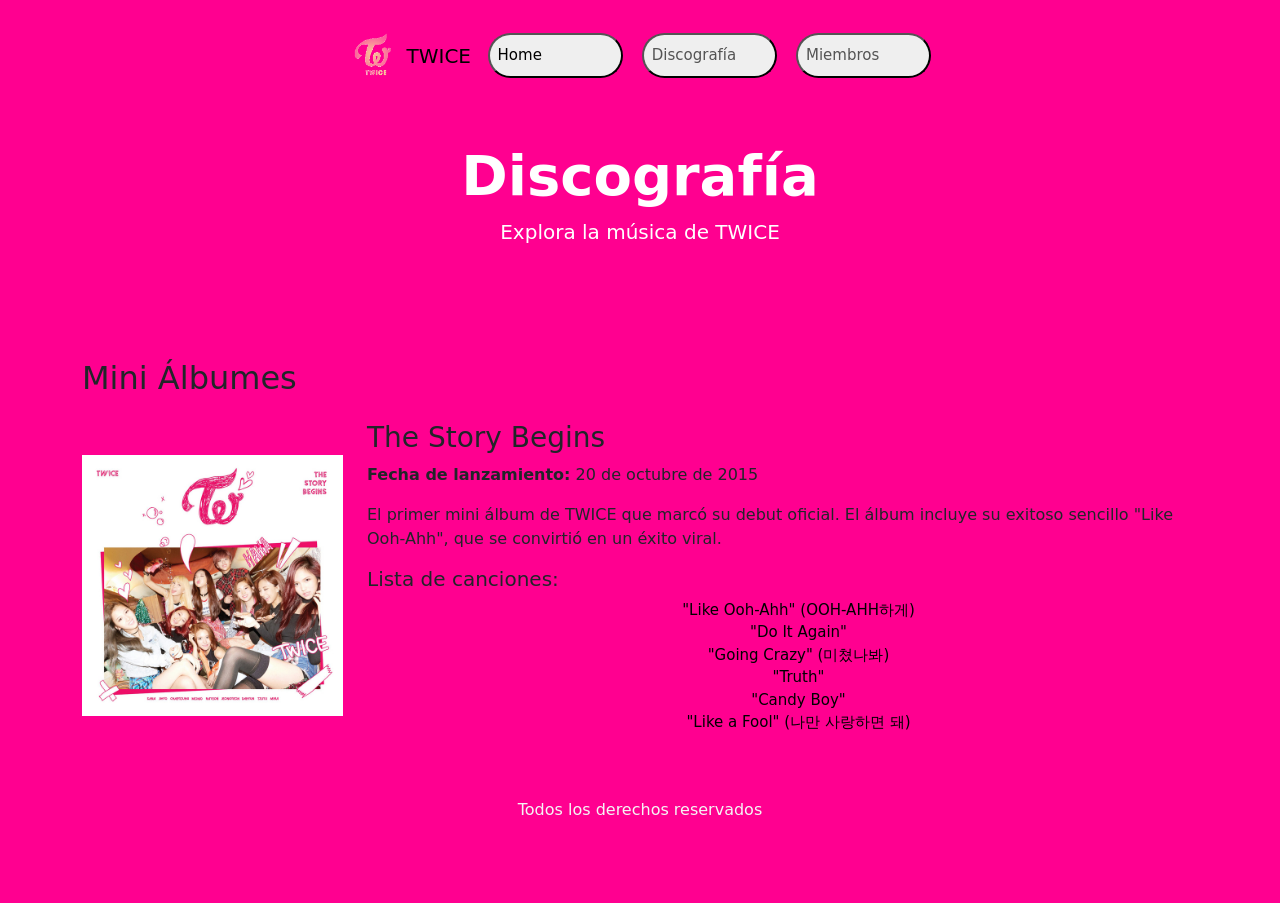
==== HTML/discografia.html @ 75f57b4f "agragar disgrafia completa" ====
<!DOCTYPE html>
<html lang="en">
<head>
    <meta charset="UTF-8">
    <meta name="viewport" content="width=device-width, initial-scale=1.0">
    <title>Discografia</title>
    <link href="https://cdn.jsdelivr.net/npm/bootstrap@5.3.2/dist/css/bootstrap.min.css" rel="stylesheet">
    <link rel="stylesheet" href="../CSS/Discografia.css">
    <link rel="stylesheet" href="../CSS/style.css">
</head>
<body>
    <header>
        <nav class="navbar navbar-expand-lg navbar-light bg-twice sticky-top">
        <div class="container">
            <a class="navbar-brand d-flex align-items-center" href="../index.html">
                <img src="../IMG/TWICE_LOGO.png" alt="TWICE Logo" height="50" class="me-2">
                <span class="brand-text">TWICE</span>
            </a>
            <button class="navbar-toggler" type="button" data-bs-toggle="collapse" data-bs-target="#navbarNav">
                <span class="navbar-toggler-icon"></span>
            </button>
            <div class="collapse navbar-collapse" id="navbarNav">
                <ul class="navbar-nav ms-auto">
                    <li class="nav-item">
                        <button><a class="nav-link active" href="../index.html">Home</a></button>
                    </li>
                    <li class="nav-item">
                        <button><a class="nav-link" href="../Entrega-2.2/HTML/discografia.html">Discografía</a></button>
                    </li>
                    <li class="nav-item">
                        <button><a class="nav-link" href="../HTML/Miembros.html">Miembros</a></button>
                    </li>
                </ul>
            </div>
        </div> 
    </nav>
    </header>
    <!-- Discografia --> 
     <!-- Page Header -->
    <section class="page-header py-5">
        <div class="container">
            <h1 class="display-4 fw-bold text-center text-white">Discografía</h1>
            <p class="lead text-center text-white">Explora la música de TWICE</p>
        </div>
    </section>

    <!-- Albums Section -->
    <section class="albums-section py-5">
        <div class="container">
            <!-- Mini Albums -->
            <h2 class="section-title mb-4">Mini Álbumes</h2>
            
            <!-- Album 1 -->
            <div class="album-card mb-5">
                <div class="row g-4 align-items-center">
                    <div class="col-md-3">
                        <img src="../IMG/Discografia/theStoryBegin.jpeg" alt="The Story Begins" class="img-fluid album-cover">
                    </div>
                    <div class="col-md-9">
                        <h3 class="album-titulo">The Story Begins</h3>
                        <p class="album-fecha"><strong>Fecha de lanzamiento:</strong> 20 de octubre de 2015</p>
                        <p class="album-descripcion">
                            El primer mini álbum de TWICE que marcó su debut oficial. El álbum incluye su exitoso 
                            sencillo "Like Ooh-Ahh", que se convirtió en un éxito viral.
                        </p>
                        <h5 class="mt-3">Lista de canciones:</h5>
                        <ol class="tracklist">
                            <li>"Like Ooh-Ahh" (OOH-AHH하게)</li>
                            <li>"Do It Again"</li>
                            <li>"Going Crazy" (미쳤나봐)</li>
                            <li>"Truth"</li>
                            <li>"Candy Boy"</li>
                            <li>"Like a Fool" (나만 사랑하면 돼)</li>
                        </ol>
                    </div>
                </div>
            </div>

    
    <footer>
        <p>Todos los derechos reservados</p>
    </footer>
    <script src="https://cdn.jsdelivr.net/npm/bootstrap@5.3.2/dist/js/bootstrap.bundle.min.js"></script>
</body>
</html>
---- CSS/Discografia.css ----
.navegacion {
    background-color:#FBCEB1 ;
    margin-bottom: 20px;
    margin-right: 0.5px;
}
h2{
    text-align: left;
}
h3{
    text-align: left;
}
.datos{
    text-align: right;
}
.discoizquierda{
    width: 200px;
    float: left;
}
.discoderecha{
    width: 200px;
    float: right;
    margin-top: 0.5px;
    margin-left: 2000px;
}
.canciones{
    float: right;
    display: flex;
    flex-direction: column;
}
---- CSS/style.css ----
/* reset */
*{
    margin: 0;
    padding: 0;
    box-sizing: border-box;
}

/* estilos mobiles */

/* estilos header */
header{
    display: flex;
    justify-content: center;
    align-items: center;
}
header nav ul{
    list-style: none;
    display: flex;
    gap: 1.2rem;
    color: whitesmoke;
}
 main img{
    height: 80vh;
    display: grid;
    grid-template-columns: 1fr;
    grid-template-rows: repeat(3, 25%);
    align-content: center;
    padding: 1.1rem;
    row-gap: 1rem;
}

main div img{
    width: 100%;
    height: 100%;
    object-fit: cover;
}
footer{
    text-align: center;
    color: whitesmoke;
}
body{
    background-color: #FF0090;
}
h1{
    text-align: center;   
}
main{
    text-align: center;
}
ul li{
    display: inline-block;
    margin: right 20px; ;
    text-align: left;
}
nav{
    display: flex;
    flex-direction: column;
    gap: 10px;
}
button{
    display: flex;
    align-items: center;
    width: 9em;
    height: 3em;
    border-radius: 30em;
    font-size: 15px ;
    font-family: inherit;
}

button a{
    text-decoration: none;
    color: black;
}
li{
    list-style: none;
    font-size: 15px;
    font-family: inherit;
    color: black;
    text-align: center;
}

/* estilos para tablet  */
@media screen and (min-width: 480px){
    body{
        grid-template-columns: repeat(2, 1fr);
        grid-template-rows: repeat(2, 40%);
        column-gap: 1rem;
    }
    img{
        grid-column: span 2;
    }
}
/* estilos desktop */
@media screen and (min-width: 768px){
    body{
        grid-template-columns: repeat(3, 1fr);
        grid-template-rows: repeat(2, 40%);
        column-gap: 1rem;
        row-gap: 1rem;
        padding: 1.1rem;

    }
    img{
        grid-column: span 2;
        grid-row: span 2;

    }
}
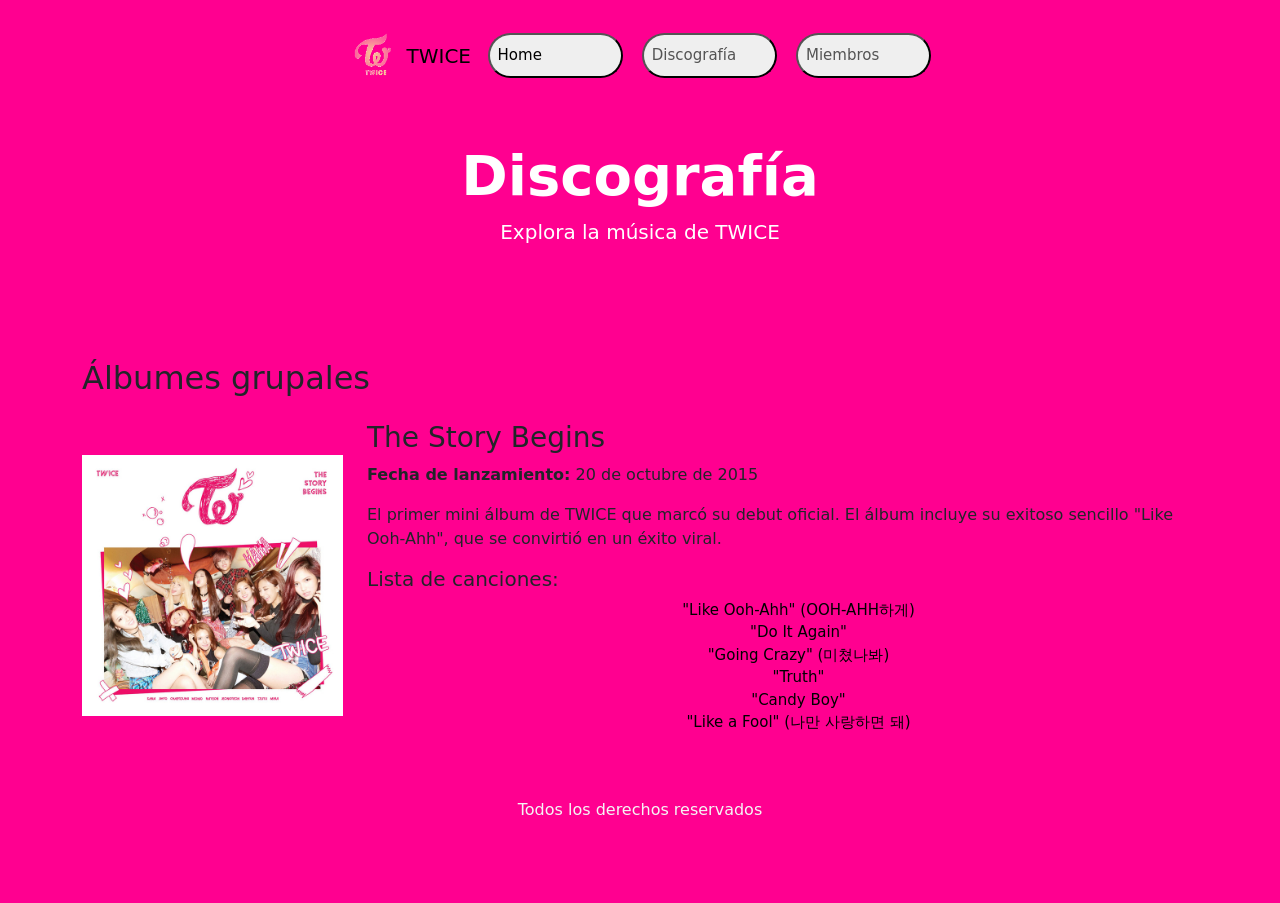
==== commit 8312e824: "cambios css" ====
--- a/HTML/discografia.html
+++ b/HTML/discografia.html
@@ -25,7 +25,7 @@
                         <button><a class="nav-link active" href="../index.html">Home</a></button>
                     </li>
                     <li class="nav-item">
-                        <button><a class="nav-link" href="../Entrega-2.2/HTML/discografia.html">Discografía</a></button>
+                        <button><a class="nav-link" href="../HTML/discografia.html">Discografía</a></button>
                     </li>
                     <li class="nav-item">
                         <button><a class="nav-link" href="../HTML/Miembros.html">Miembros</a></button>
@@ -44,11 +44,11 @@
         </div>
     </section>
 
-    <!-- Albums Section -->
+    <!-- Albums Section Grupales-->
     <section class="albums-section py-5">
         <div class="container">
             <!-- Mini Albums -->
-            <h2 class="section-title mb-4">Mini Álbumes</h2>
+            <h2 class="section-title mb-4">Álbumes grupales</h2>
             
             <!-- Album 1 -->
             <div class="album-card mb-5">
@@ -75,7 +75,7 @@
                     </div>
                 </div>
             </div>
-
+            
     
     <footer>
         <p>Todos los derechos reservados</p>
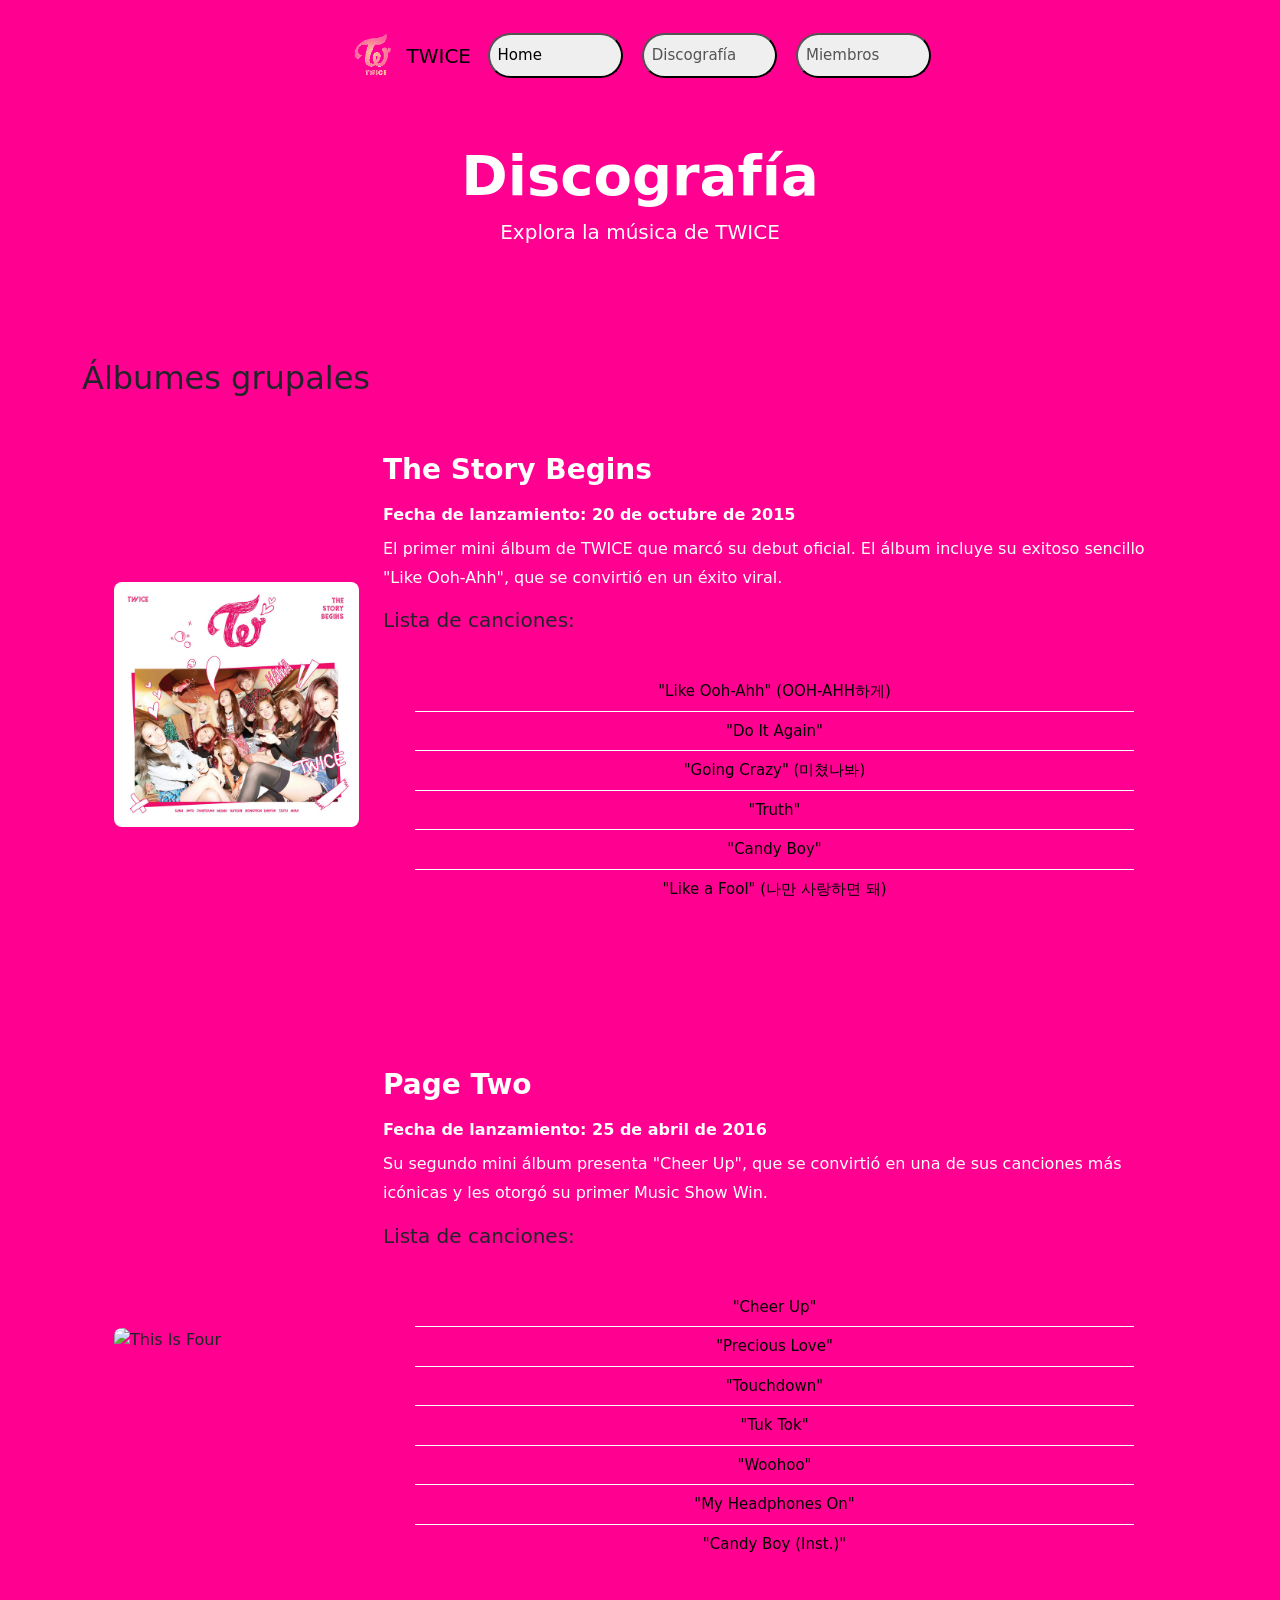
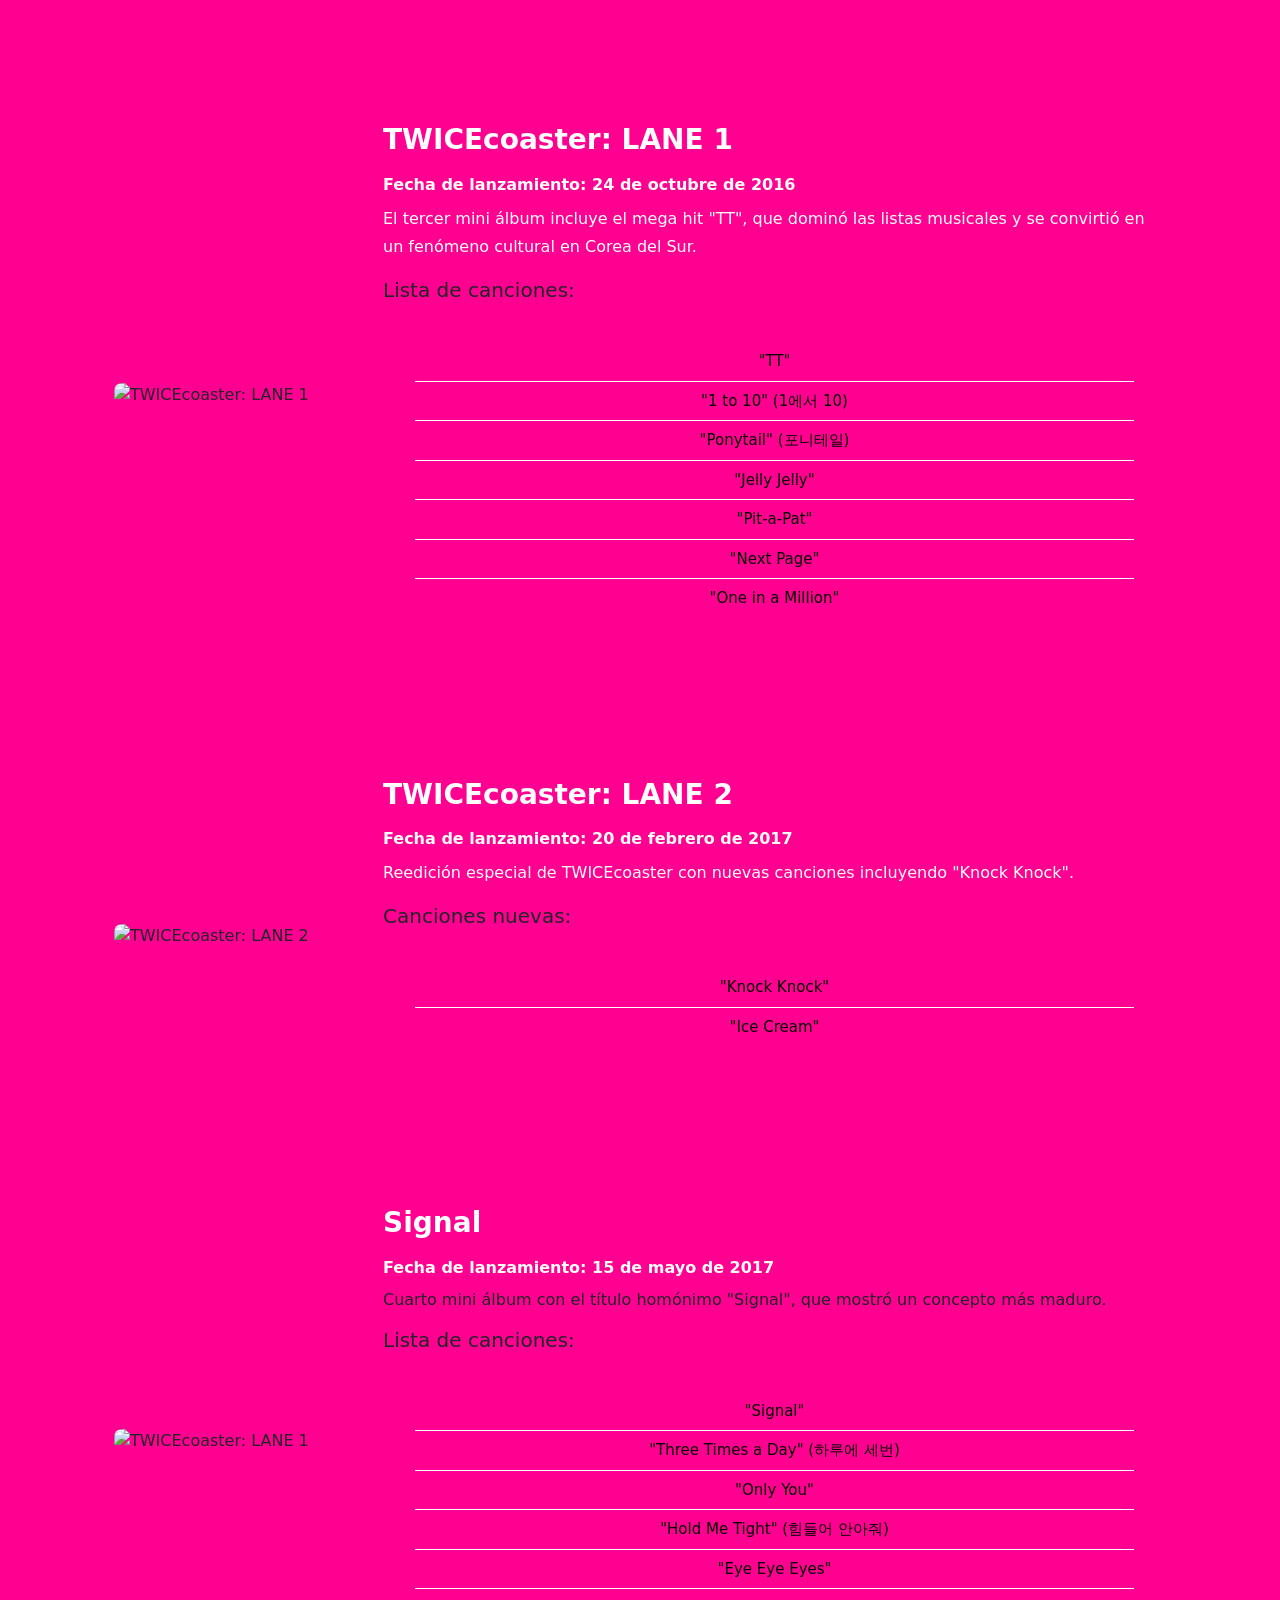
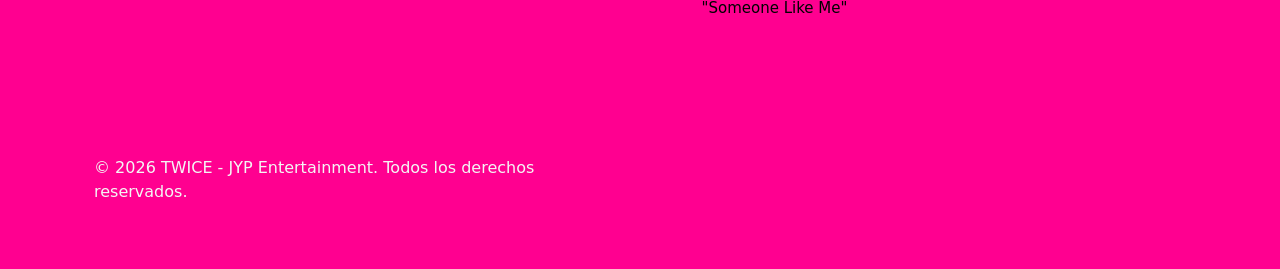
==== commit f87da7b4: "??" ====
--- a/HTML/discografia.html
+++ b/HTML/discografia.html
@@ -75,10 +75,118 @@
                     </div>
                 </div>
             </div>
-            
+             <!-- Album 2 -->
+            <div class="album-card mb-5">
+                <div class="row g-4 align-items-center">
+                    <div class="col-md-3">
+                        <img src="../IMG/Discografia/PAGE_TWO.jpg" alt="This Is Four" class="img-fluid album-cover">
+                    </div>
+                    <div class="col-md-9">
+                        <h3 class="album-titulo">Page Two</h3>
+                        <p class="album-fecha"><strong>Fecha de lanzamiento:</strong> 25 de abril de 2016</p>
+                        <p class="album-descripcion">
+                            Su segundo mini álbum presenta "Cheer Up", que se convirtió en una de sus canciones 
+                            más icónicas y les otorgó su primer Music Show Win.
+                        </p>
+                        <h5 class="mt-3">Lista de canciones:</h5>
+                        <ol class="tracklist">
+                            <li>"Cheer Up"</li>
+                            <li>"Precious Love"</li>
+                            <li>"Touchdown"</li>
+                            <li>"Tuk Tok"</li>
+                            <li>"Woohoo"</li>
+                            <li>"My Headphones On"</li>
+                            <li>"Candy Boy (Inst.)"</li>
+                        </ol>
+                    </div>
+                </div>
+            </div>
+
+            <!-- Album 3 -->
+            <div class="album-card mb-5">
+                <div class="row g-4 align-items-center">
+                    <div class="col-md-3">
+                     <img src="../IMG/Discografia/TWICEcoaster_LANE_1.jpg" alt="TWICEcoaster: LANE 1" class="img-fluid album-cover">
+                    </div>
+                    <div class="col-md-9">
+                        <h3 class="album-titulo">TWICEcoaster: LANE 1</h3>
+                        <p class="album-fecha"><strong>Fecha de lanzamiento:</strong> 24 de octubre de 2016</p>
+                        <p class="album-descripcion">
+                            El tercer mini álbum incluye el mega hit "TT", que dominó las listas musicales 
+                            y se convirtió en un fenómeno cultural en Corea del Sur.
+                        </p>
+                        <h5 class="mt-3">Lista de canciones:</h5>
+                        <ol class="tracklist">
+                            <li>"TT"</li>
+                            <li>"1 to 10" (1에서 10)</li>
+                            <li>"Ponytail" (포니테일)</li>
+                            <li>"Jelly Jelly"</li>
+                            <li>"Pit-a-Pat"</li>
+                            <li>"Next Page"</li>
+                            <li>"One in a Million"</li>
+                        </ol>
+                    </div>
+                </div>
+            </div>
+
+            <!-- Album 4 -->
+            <div class="album-card mb-5">
+                <div class="row g-4 align-items-center">
+                    <div class="col-md-3">
+                        <div class="album-placeholder">
+                            <img src="../IMG/Discografia/TWICEcoaster_LANE_2.jpg" alt="TWICEcoaster: LANE 2" class="img-fluid album-cover">
+                        </div>
+                    </div>
+                    <div class="col-md-9">
+                        <h3 class="album-titulo">TWICEcoaster: LANE 2</h3>
+                        <p class="album-fecha"><strong>Fecha de lanzamiento:</strong> 20 de febrero de 2017</p>
+                        <p class="album-descripcion">
+                            Reedición especial de TWICEcoaster con nuevas canciones incluyendo "Knock Knock".
+                        </p>
+                        <h5 class="mt-3">Canciones nuevas:</h5>
+                        <ol class="tracklist">
+                            <li>"Knock Knock"</li>
+                            <li>"Ice Cream"</li>
+                        </ol>
+                    </div>
+                </div>
+            </div>
+
+            <!-- Album 5 -->
+            <div class="album-card mb-5">
+                <div class="row g-4 align-items-center">
+                    <div class="col-md-3">
+                        <div class="album-placeholder">
+                            <img src="../IMG/Discografia/TWICE_SIGNAL.jpg" alt="TWICEcoaster: LANE 1" class="img-fluid album-cover">
+                        </div>
+                    </div>
+                    <div class="col-md-9">
+                        <h3 class="album-titulo">Signal</h3>
+                        <p class="album-fecha"><strong>Fecha de lanzamiento:</strong> 15 de mayo de 2017</p>
+                        <p class="album-description">
+                            Cuarto mini álbum con el título homónimo "Signal", que mostró un concepto más maduro.
+                        </p>
+                        <h5 class="mt-3">Lista de canciones:</h5>
+                        <ol class="tracklist">
+                            <li>"Signal"</li>
+                            <li>"Three Times a Day" (하루에 세번)</li>
+                            <li>"Only You"</li>
+                            <li>"Hold Me Tight" (힘들어 안아줘)</li>
+                            <li>"Eye Eye Eyes"</li>
+                            <li>"Someone Like Me"</li>
+                        </ol>
+                    </div>
+                </div>
+            </div>
     
     <footer>
-        <p>Todos los derechos reservados</p>
+        <div class="container">
+            <div class="row">
+                <div class="col-md-6 text-center text-md-start">
+                    <p class="mb-0">&copy; 2026 TWICE - JYP Entertainment. Todos los derechos reservados.</p>
+                </div>
+            </div>
+        </div>
     </footer>
     <script src="https://cdn.jsdelivr.net/npm/bootstrap@5.3.2/dist/js/bootstrap.bundle.min.js"></script>
 </body>
--- a/CSS/Discografia.css
+++ b/CSS/Discografia.css
@@ -1,31 +1,55 @@
-.navegacion {
-    background-color:#FBCEB1 ;
-    margin-bottom: 20px;
-    margin-right: 0.5px;
-}
-h2{
-    text-align: left;
-}
-h3{
-    text-align: left;
-}
-.datos{
-    text-align: right;
-}
-.discoizquierda{
-    width: 200px;
-    float: left;
-}
-.discoderecha{
-    width: 200px;
-    float: right;
-    margin-top: 0.5px;
-    margin-left: 2000px;
-}
-.canciones{
-    float: right;
-    display: flex;
-    flex-direction: column;
+.album-card {
+    padding: 2rem;
+    border-radius: 3rem;
 }
 
+.album-cover {
+    border-radius: 0.5rem;
+    width: 100%;
+    height: auto;
+}
 
+.album-titulo {
+    color: white;
+    font-weight: 700;
+    margin-bottom: 1rem;
+}
+
+.album-fecha {
+    color: white;
+    font-weight: 600;
+    margin-bottom: 0.5rem;
+}
+
+.album-descripcion {
+    color: white;
+    line-height: 1.8;
+}
+
+.tracklist {
+    padding: 2rem;
+    border-radius: 2rem;
+    list-style-position: inside;
+}
+
+.tracklist li {
+    padding: 0.5rem;
+    border-bottom: 1px solid white;
+}
+
+.tracklist li:last-child {
+    border-bottom: none;
+}
+
+.tracklist li:hover {
+    background-color:white;
+    padding-left: 1rem;
+}
+
+.album-placeholder {
+    border-radius: 0.5rem;
+    height: 250px;
+    display: flex;
+    align-items: center;
+    justify-content: center;
+}
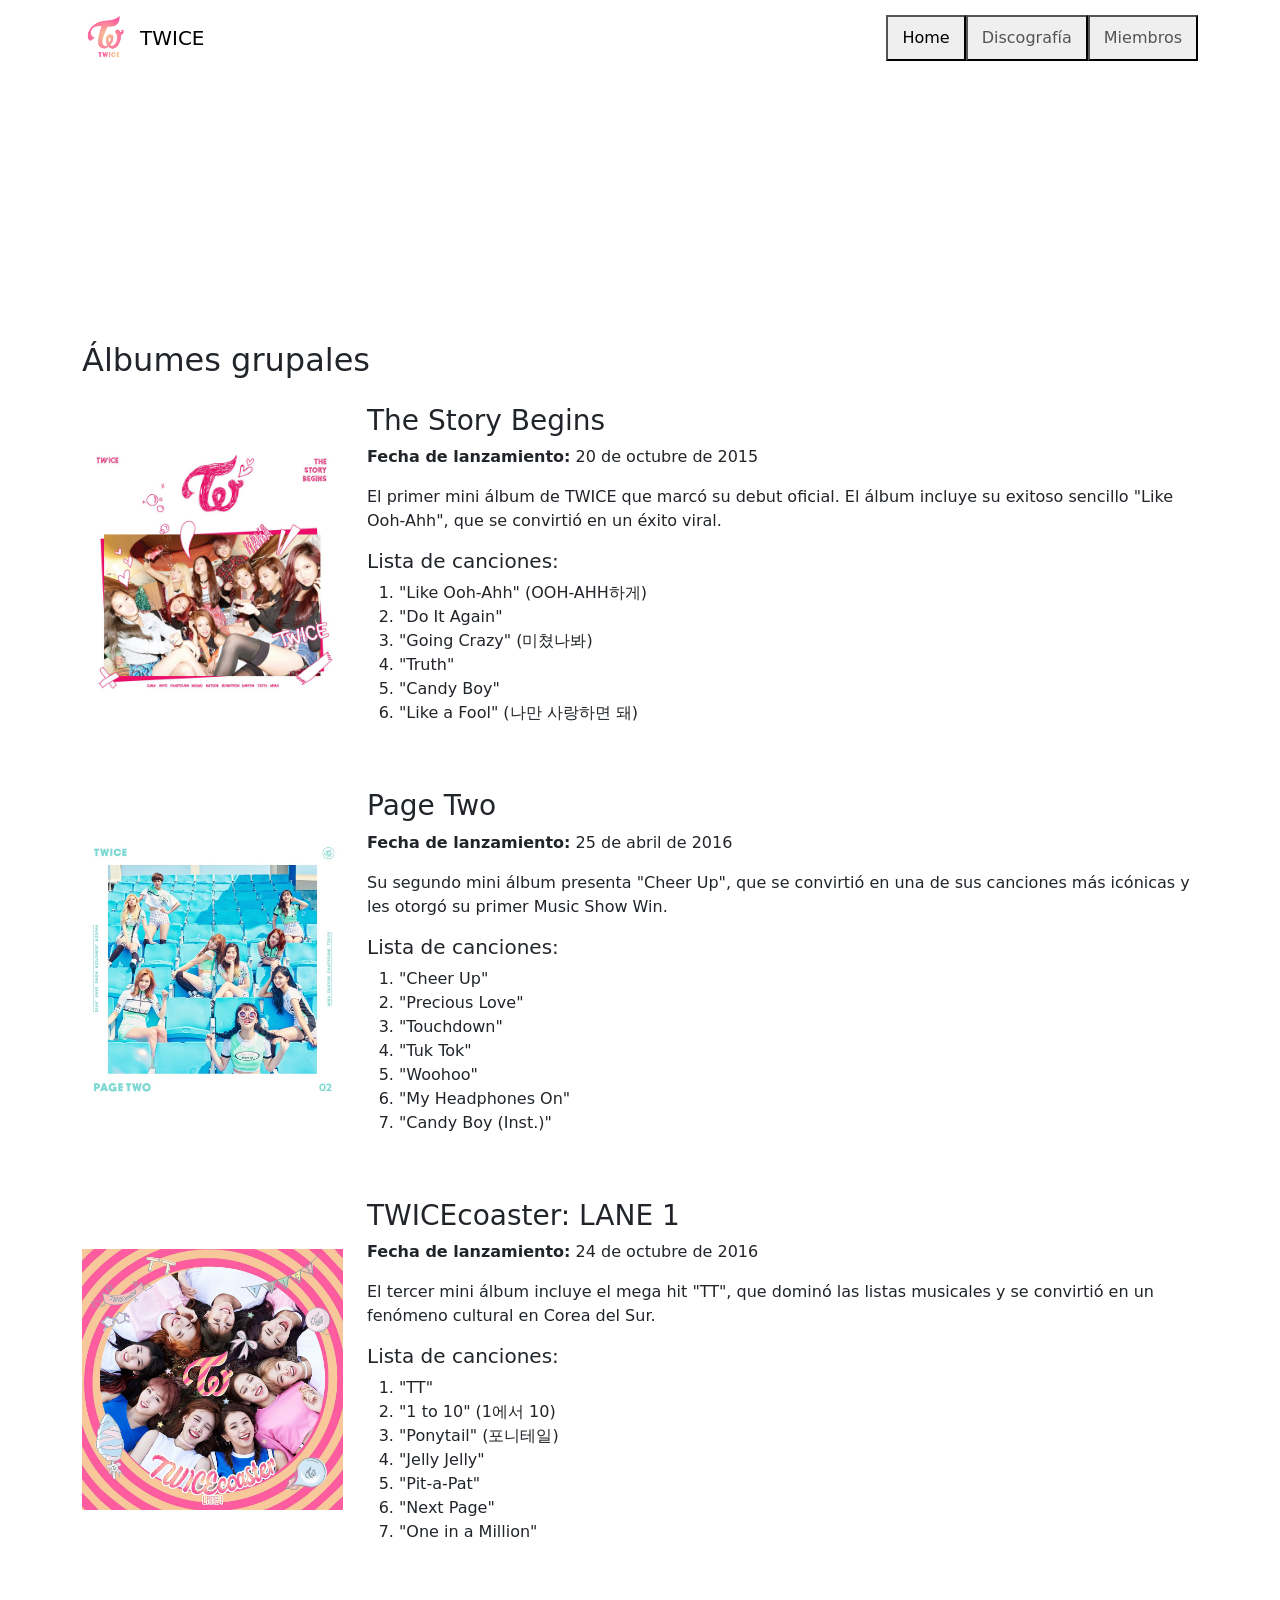
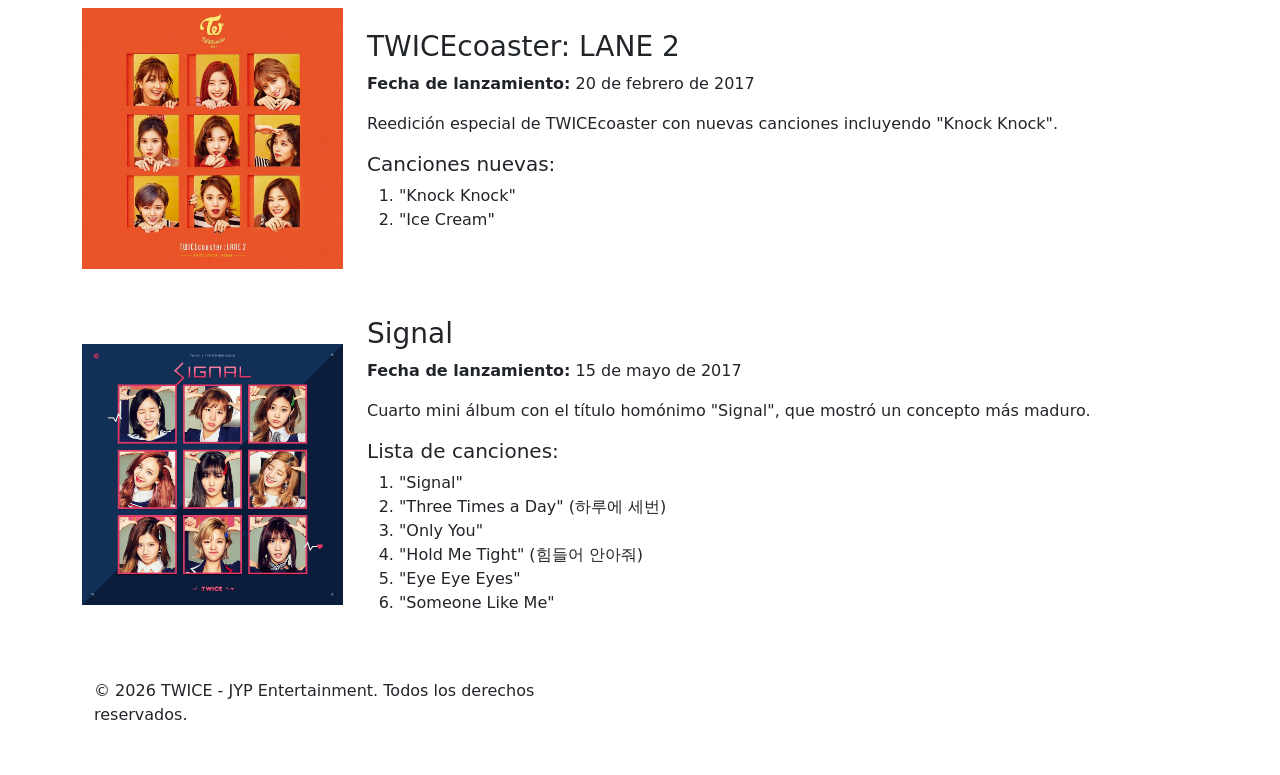
==== commit 45dd067e: "modificacion css(colocar todo en style.css)" ====
--- a/HTML/discografia.html
+++ b/HTML/discografia.html
@@ -5,8 +5,7 @@
     <meta name="viewport" content="width=device-width, initial-scale=1.0">
     <title>Discografia</title>
     <link href="https://cdn.jsdelivr.net/npm/bootstrap@5.3.2/dist/css/bootstrap.min.css" rel="stylesheet">
-    <link rel="stylesheet" href="../CSS/Discografia.css">
-    <link rel="stylesheet" href="../CSS/style.css">
+    <link rel="stylesheet" href="../Entrega-2.2/style.css">
 </head>
 <body>
     <header>
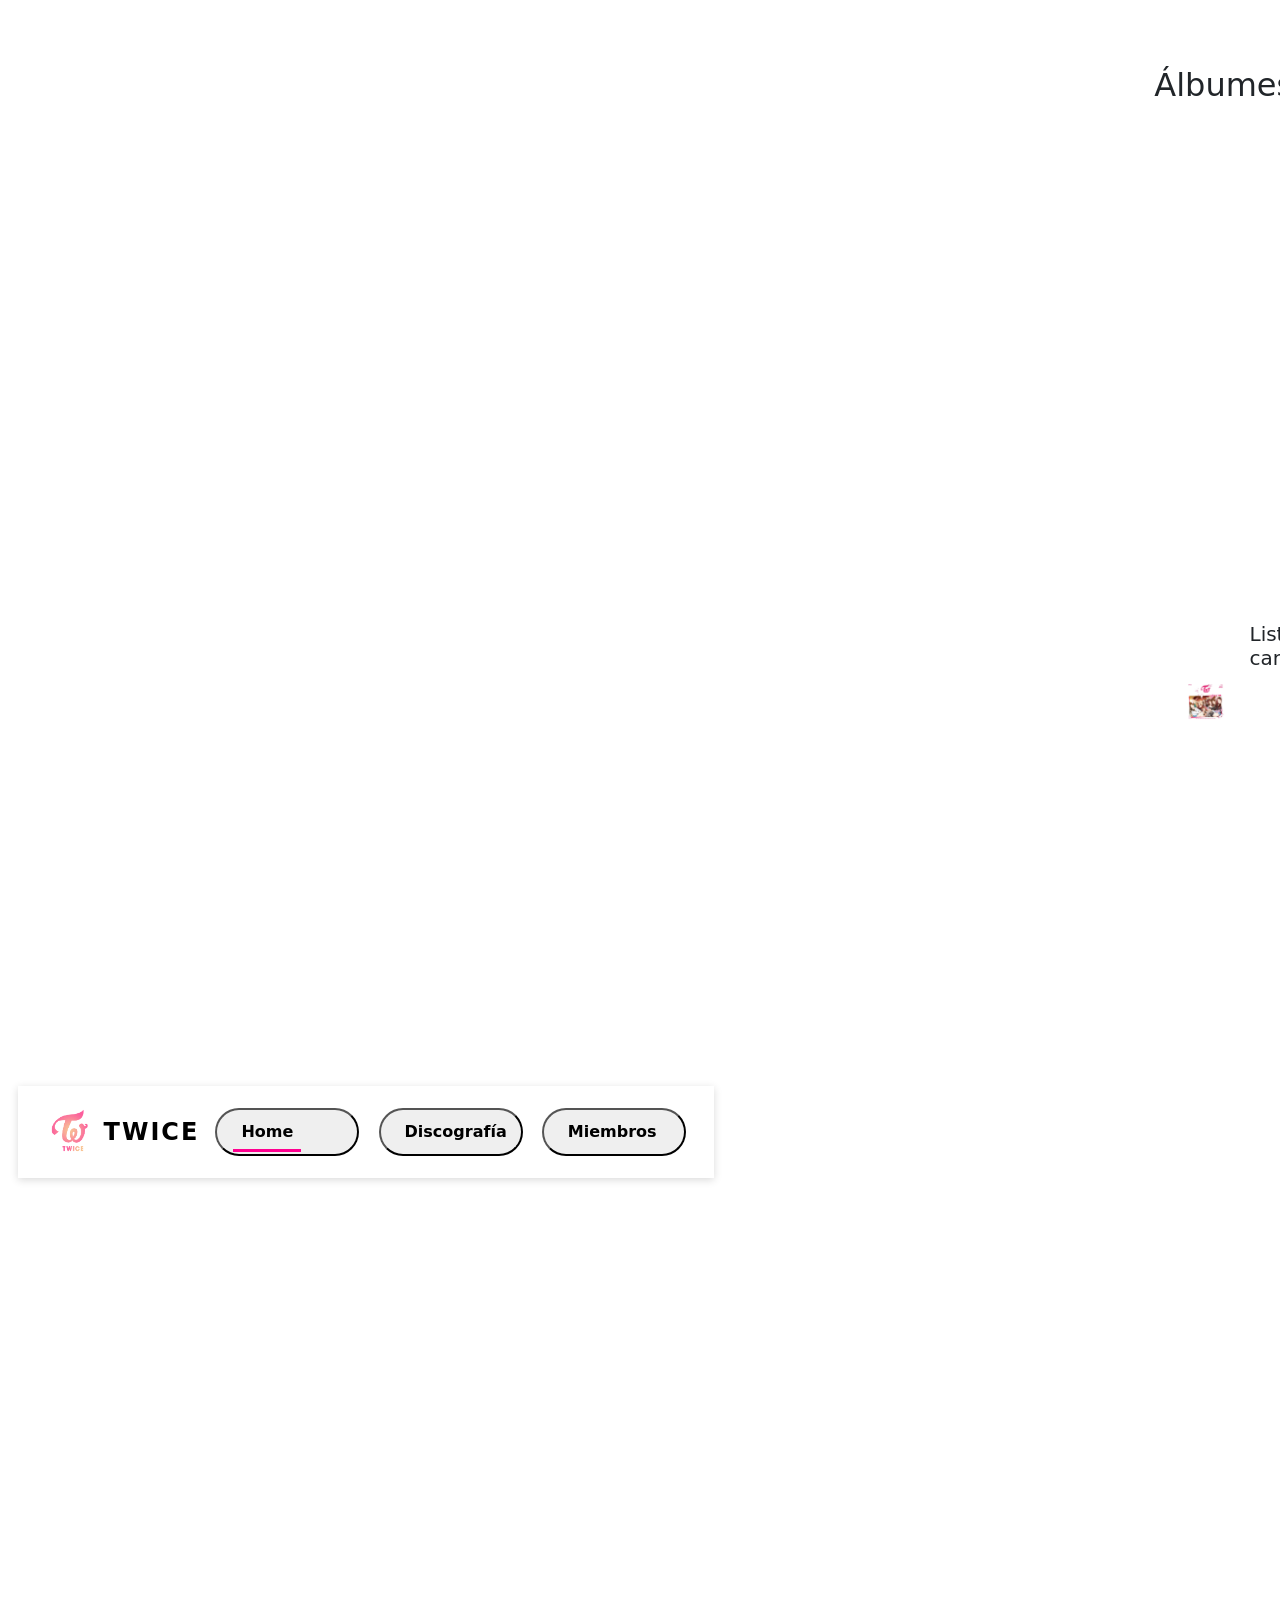
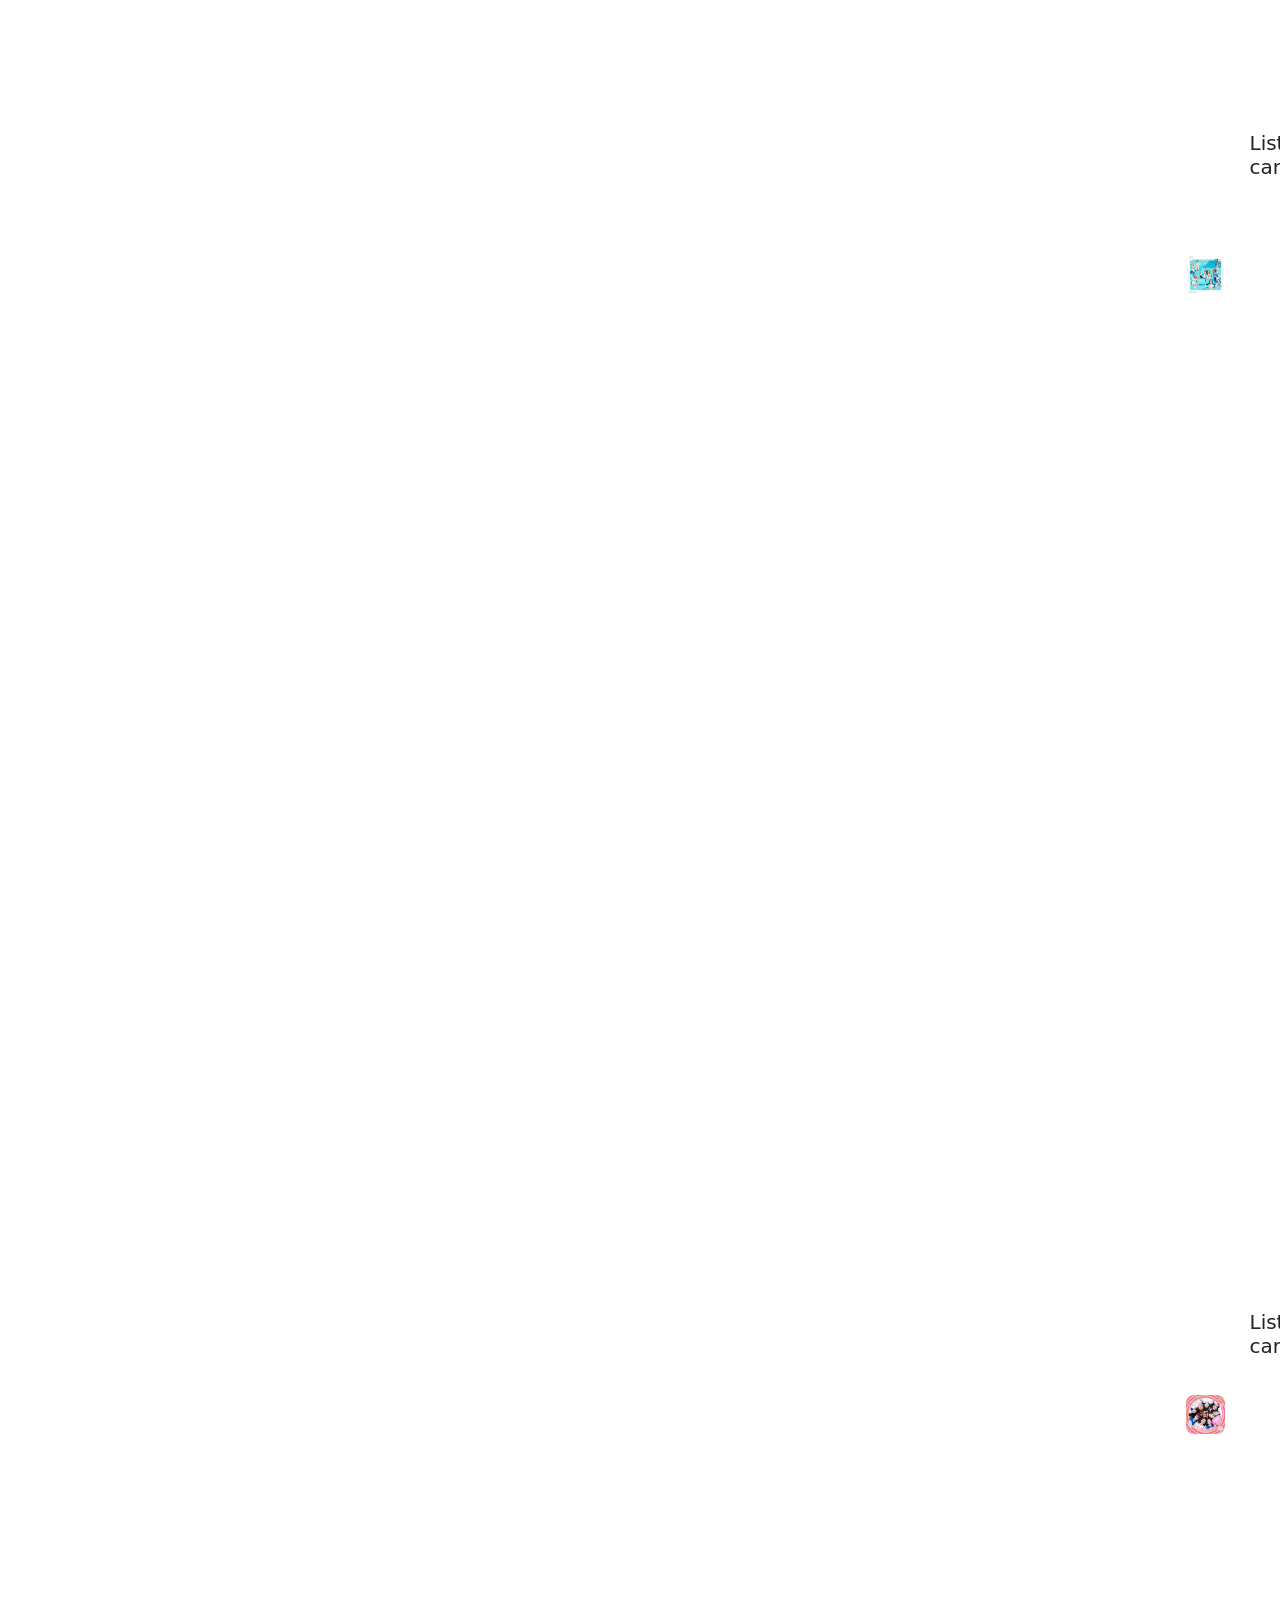
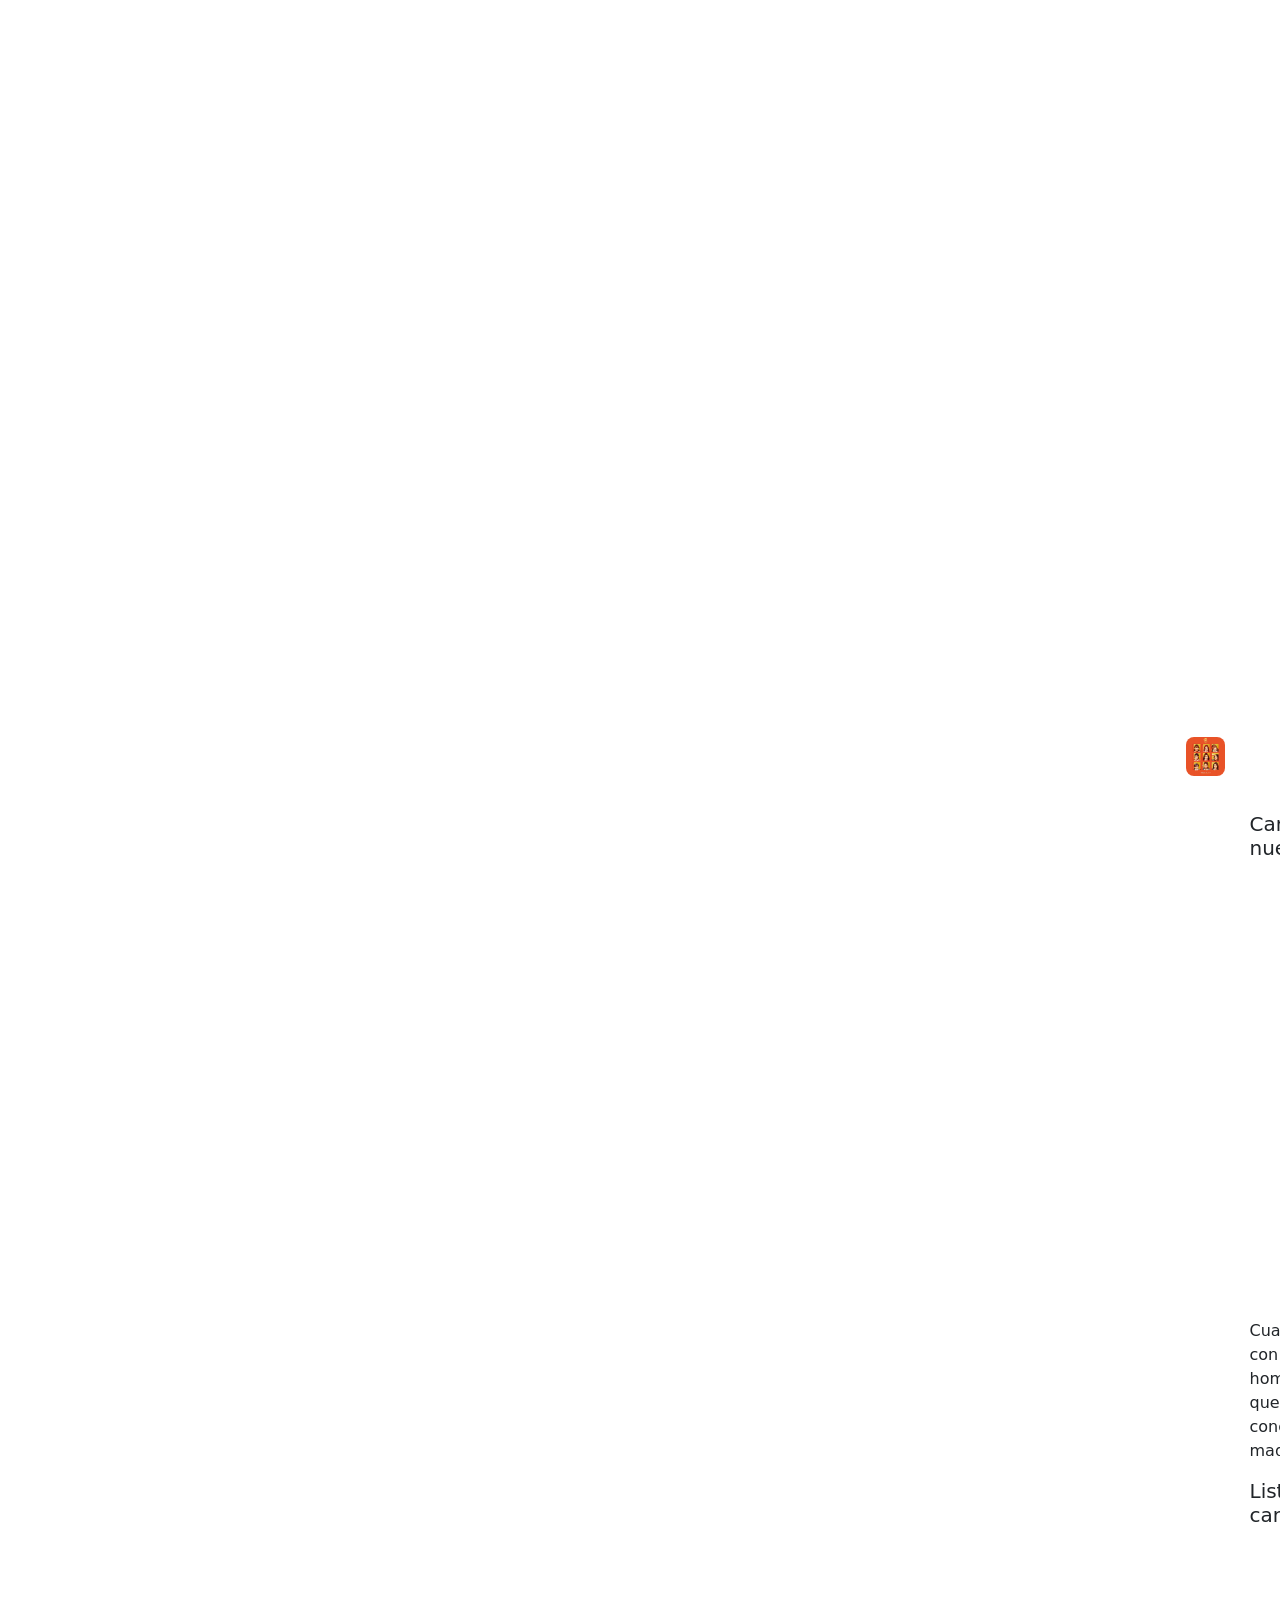
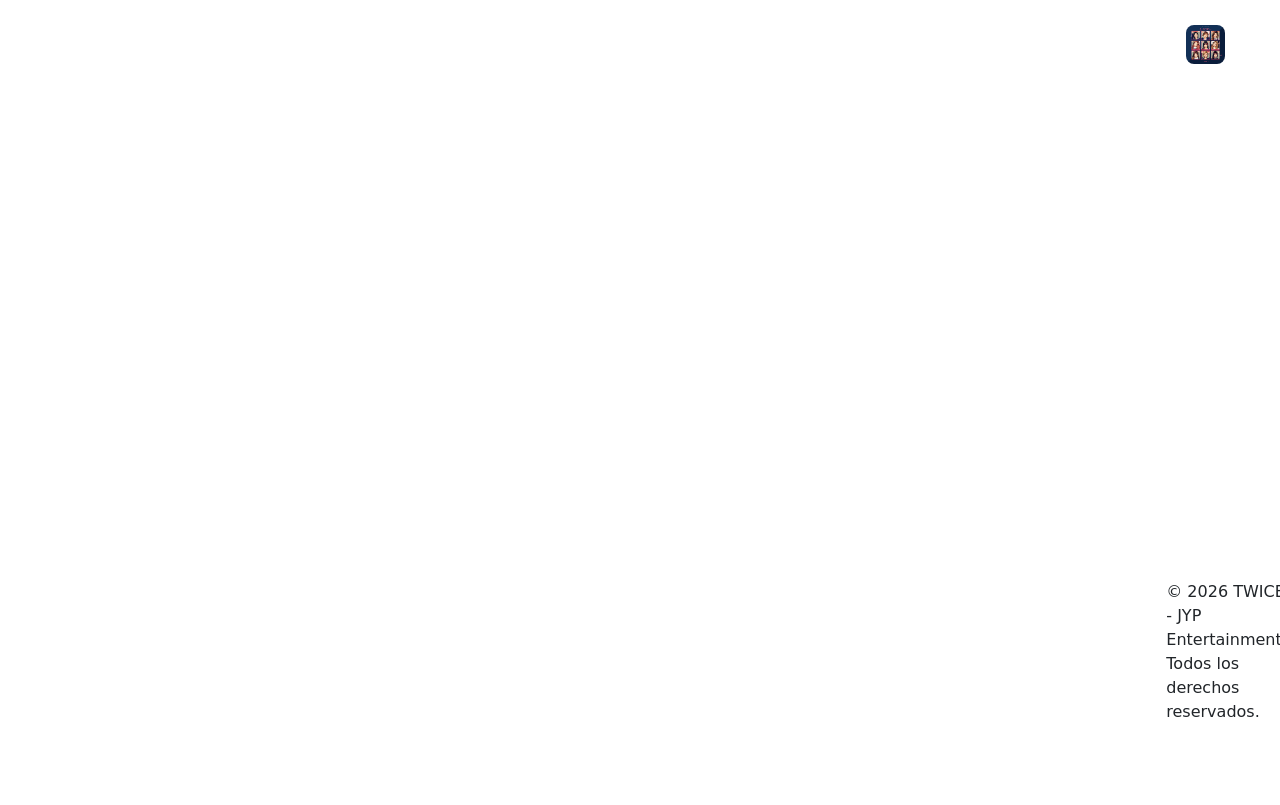
==== commit 701d97ba: "modificaciones en sass" ====
--- a/HTML/discografia.html
+++ b/HTML/discografia.html
@@ -5,7 +5,7 @@
     <meta name="viewport" content="width=device-width, initial-scale=1.0">
     <title>Discografia</title>
     <link href="https://cdn.jsdelivr.net/npm/bootstrap@5.3.2/dist/css/bootstrap.min.css" rel="stylesheet">
-    <link rel="stylesheet" href="../Entrega-2.2/style.css">
+    <link rel="stylesheet" href="../style.css">
 </head>
 <body>
     <header>
@@ -35,7 +35,7 @@
     </nav>
     </header>
     <!-- Discografia --> 
-     <!-- Page Header -->
+    <!-- Page Header -->
     <section class="page-header py-5">
         <div class="container">
             <h1 class="display-4 fw-bold text-center text-white">Discografía</h1>
@@ -74,7 +74,7 @@
                     </div>
                 </div>
             </div>
-             <!-- Album 2 -->
+            <!-- Album 2 -->
             <div class="album-card mb-5">
                 <div class="row g-4 align-items-center">
                     <div class="col-md-3">
@@ -105,7 +105,7 @@
             <div class="album-card mb-5">
                 <div class="row g-4 align-items-center">
                     <div class="col-md-3">
-                     <img src="../IMG/Discografia/TWICEcoaster_LANE_1.jpg" alt="TWICEcoaster: LANE 1" class="img-fluid album-cover">
+                    <img src="../IMG/Discografia/TWICEcoaster_LANE_1.jpg" alt="TWICEcoaster: LANE 1" class="img-fluid album-cover">
                     </div>
                     <div class="col-md-9">
                         <h3 class="album-titulo">TWICEcoaster: LANE 1</h3>
--- a/style.css
+++ b/style.css
@@ -0,0 +1,355 @@
+@charset "UTF-8";
+/* reset */
+* {
+  margin: 0;
+  padding: 0;
+  box-sizing: border-box;
+}
+
+/* header */
+header {
+  display: flex;
+  justify-content: center;
+  align-items: center;
+}
+header nav {
+  display: flex;
+  flex-direction: column;
+  gap: 10px;
+}
+header nav ul {
+  list-style: none;
+  display: flex;
+  gap: 1.2rem;
+  color: whitesmoke;
+}
+
+/* main */
+main {
+  height: 80vh;
+  display: grid;
+  display: grid;
+  grid-template-columns: 1fr;
+  grid-template-rows: repeat(3, 25%);
+  align-items: center;
+  padding: 1.1 rem;
+  row-gap: 1rem;
+}
+main div img {
+  width: 100%;
+  height: 100%;
+  object-fit: cover;
+}
+
+/* button */
+button {
+  display: flex;
+  align-items: center;
+  width: 9em;
+  height: 3em;
+  border-radius: 30em;
+  font-family: inherit;
+}
+button a {
+  text-decoration: none;
+  color: black;
+}
+
+@media screen and (min-width: 480px) {
+  body {
+    display: grid;
+    grid-template-columns: repeat(2, 1fr);
+    grid-template-rows: repeat(2, 40%);
+    column-gap: 1rem;
+  }
+  img {
+    grid-column: span 2;
+  }
+  main {
+    display: grid;
+    grid-template-columns: repeat(2, 1fr);
+    grid-template-rows: repeat(2, 40%);
+  }
+  main .img-cuatro {
+    grid-column: span 2;
+  }
+  header {
+    justify-content: space-between;
+    margin-right: 15px;
+  }
+}
+@media screen and (min-width: 768px) {
+  body {
+    display: grid;
+    grid-template-columns: repeat(3, 1fr);
+    grid-template-rows: repeat(2, 40%);
+    column-gap: 1rem;
+    row-gap: 1rem;
+    padding: 1.1rem;
+  }
+  img {
+    grid-template-columns: span 2;
+    grid-template-rows: span 2;
+  }
+  main {
+    display: grid;
+    grid-template-columns: repeat(3, 1fr);
+    grid-template-rows: repeat(3, 25%);
+  }
+  main .img-dos, main .img-cinco {
+    display: block;
+  }
+  main .img-uno, main .img-tres {
+    grid-template-rows: span 2;
+  }
+  main .img-cinco {
+    grid-template-columns: span 3;
+  }
+}
+/* navbar */
+.bg-twice {
+  box-shadow: 0 2px 8px rgba(0, 0, 0, 0.15);
+}
+
+.navbar {
+  padding: 1rem;
+}
+
+.navbar-brand {
+  font-weight: 700;
+  font-size: 1.5rem;
+}
+
+.brand-text {
+  color: black;
+  font-weight: 800;
+  letter-spacing: 2px;
+}
+
+.nav-link {
+  color: black;
+  font-weight: 600;
+  margin: 1rem;
+  position: relative;
+}
+.nav-link::before {
+  content: "";
+  position: absolute;
+  bottom: 0;
+  left: 0;
+  width: 0;
+  height: 3px;
+  background-color: #FF0090;
+  transition: width 0.3s ease;
+}
+.nav-link:hover, .nav-link.active {
+  color: #FF0090;
+}
+.nav-link:hover::before, .nav-link.active::before {
+  width: 100%;
+}
+
+/* Link genérico */
+.link {
+  text-decoration: none;
+  color: inherit;
+}
+
+/* Social card */
+.social-card {
+  padding: 0.5rem;
+  border-radius: 0.5rem;
+  transition: box-shadow 0.3s ease;
+}
+.social-card:hover {
+  box-shadow: 0 4px 12px rgba(0, 0, 0, 0.2);
+}
+
+.icon {
+  width: 60px;
+  height: 60px;
+  object-fit: contain;
+}
+
+/* Info block */
+.info {
+  background-color: white;
+  padding: 1rem;
+  border-radius: 0.25rem;
+  margin: 1rem;
+  border-left: 4px solid #FF0090;
+}
+
+/* Sección inicio */
+.inicio-section {
+  padding: 4rem;
+  min-height: 500px;
+  display: flex;
+  justify-content: center;
+  align-items: center;
+}
+
+/* Imagen de inicio */
+.inicio-img {
+  border-radius: 1rem;
+  box-shadow: 0 8px 24px rgba(0, 0, 0, 0.3);
+  max-width: 100%;
+  height: auto;
+}
+
+/* Tarjeta de album */
+.album-card {
+  padding: 2rem;
+  border-radius: 2rem;
+}
+
+/* Portada del album */
+.album-cover {
+  border-radius: 0.5rem;
+  width: 100%;
+  height: auto;
+}
+
+/* Textos del album */
+.album-titulo {
+  color: white;
+  font-weight: 700;
+  margin-bottom: 1rem;
+}
+
+.album-fecha {
+  color: white;
+  font-weight: 600;
+  margin-bottom: 0.5rem;
+}
+
+.album-descripcion {
+  color: white;
+  line-height: 1.8;
+}
+
+/* Lista de canciones */
+.tracklist {
+  padding: 2rem;
+  border-radius: 2rem;
+  list-style-position: inside;
+}
+.tracklist li {
+  padding: 0.5rem;
+  border-bottom: 1px solid white;
+  transition: padding-left 0.2s ease, background-color 0.2s ease;
+}
+.tracklist li:last-child {
+  border-bottom: none;
+}
+.tracklist li:hover {
+  background-color: white;
+  padding-left: 1rem;
+}
+
+/* Placeholder de album */
+.album-placeholder {
+  border-radius: 0.5rem;
+  height: 250px;
+  display: flex;
+  justify-content: center;
+  align-items: center;
+}
+
+/*Tarjeta miembro*/
+.miembros-card {
+  background: #FF0090;
+  padding: 2rem;
+  border-radius: 1rem;
+  box-shadow: 0 4px 12px rgba(0, 0, 0, 0.15);
+  margin-bottom: 2rem;
+  transition: box-shadow 0.3s ease;
+  opacity: 0;
+  transform: translateX(-80px);
+}
+.miembros-card:hover {
+  box-shadow: 0 8px 24px rgba(0, 0, 0, 0.25);
+}
+.miembros-card.visible {
+  animation: slideRight 0.6s ease forwards;
+}
+.miembros-card:nth-child(1).visible {
+  animation-delay: 0s;
+}
+.miembros-card:nth-child(2).visible {
+  animation-delay: 0.1s;
+}
+.miembros-card:nth-child(3).visible {
+  animation-delay: 0.2s;
+}
+.miembros-card:nth-child(4).visible {
+  animation-delay: 0.3s;
+}
+.miembros-card:nth-child(5).visible {
+  animation-delay: 0.4s;
+}
+.miembros-card:nth-child(6).visible {
+  animation-delay: 0.5s;
+}
+.miembros-card:nth-child(7).visible {
+  animation-delay: 0.6s;
+}
+.miembros-card:nth-child(8).visible {
+  animation-delay: 0.7s;
+}
+.miembros-card:nth-child(9).visible {
+  animation-delay: 0.8s;
+}
+
+/*Tarjeta líder*/
+.lider-card {
+  border: 3px solid #FF0090;
+}
+
+/* Nombre del miembro */
+.nombre {
+  font-weight: 700;
+  margin-bottom: 2rem;
+}
+
+/* Rol del miembro */
+.rol {
+  font-size: 0.9rem;
+  padding: 0.5rem;
+}
+
+/* Descripción */
+.descripcion {
+  color: white;
+  line-height: 1.8;
+}
+
+/* Información grupal */
+.infomacion-grupal {
+  background: white;
+  padding: 2rem;
+  border-radius: 0.5rem;
+  box-shadow: 0 2px 8px rgba(0, 0, 0, 0.1);
+  height: 100%;
+  transition: box-shadow 0.3s ease;
+}
+.infomacion-grupal:hover {
+  box-shadow: 0 4px 16px rgba(0, 0, 0, 0.2);
+}
+.infomacion-grupal h4 {
+  color: #FF0090;
+  margin-bottom: 1rem;
+}
+.infomacion-grupal ul {
+  list-style: none;
+  padding-left: 0;
+}
+.infomacion-grupal li {
+  padding: 0.5rem 0;
+  border-bottom: 1px solid #eee;
+}
+.infomacion-grupal li:last-child {
+  border-bottom: none;
+}
+
+/*# sourceMappingURL=style.css.map */
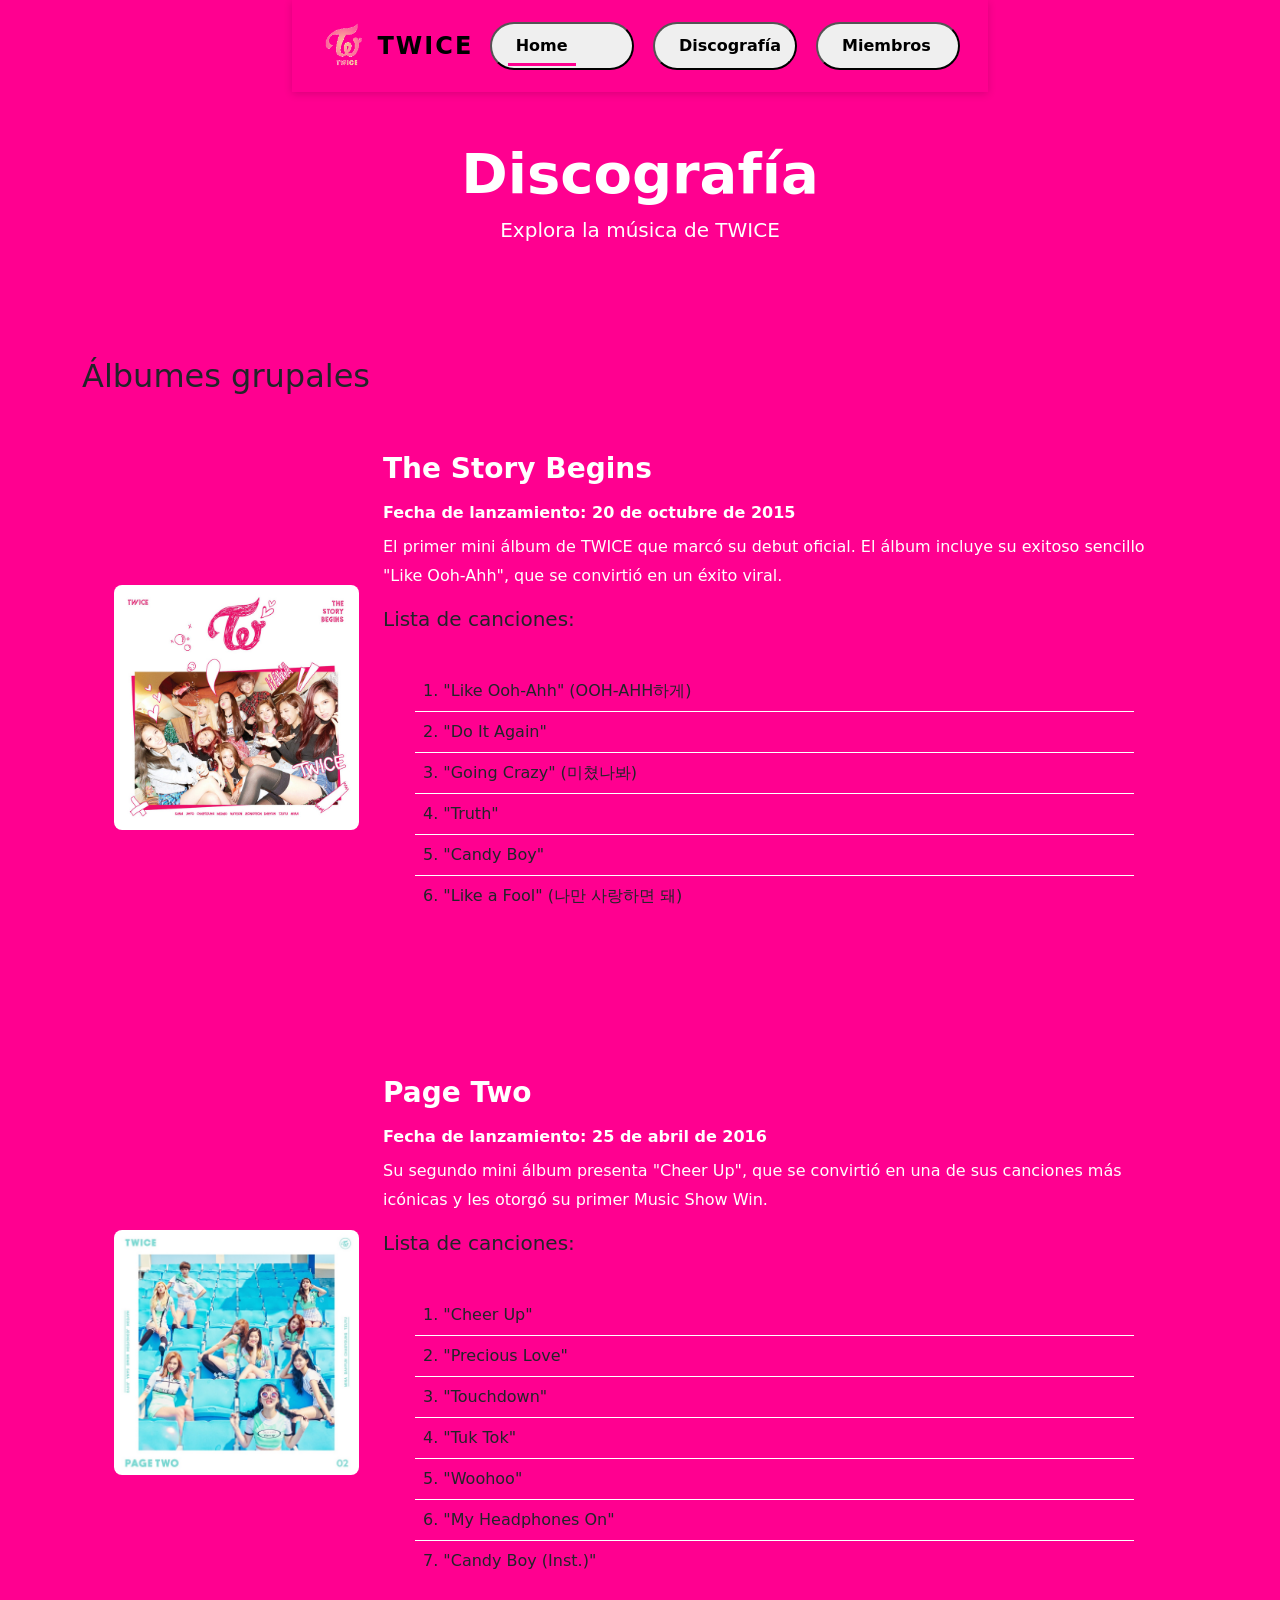
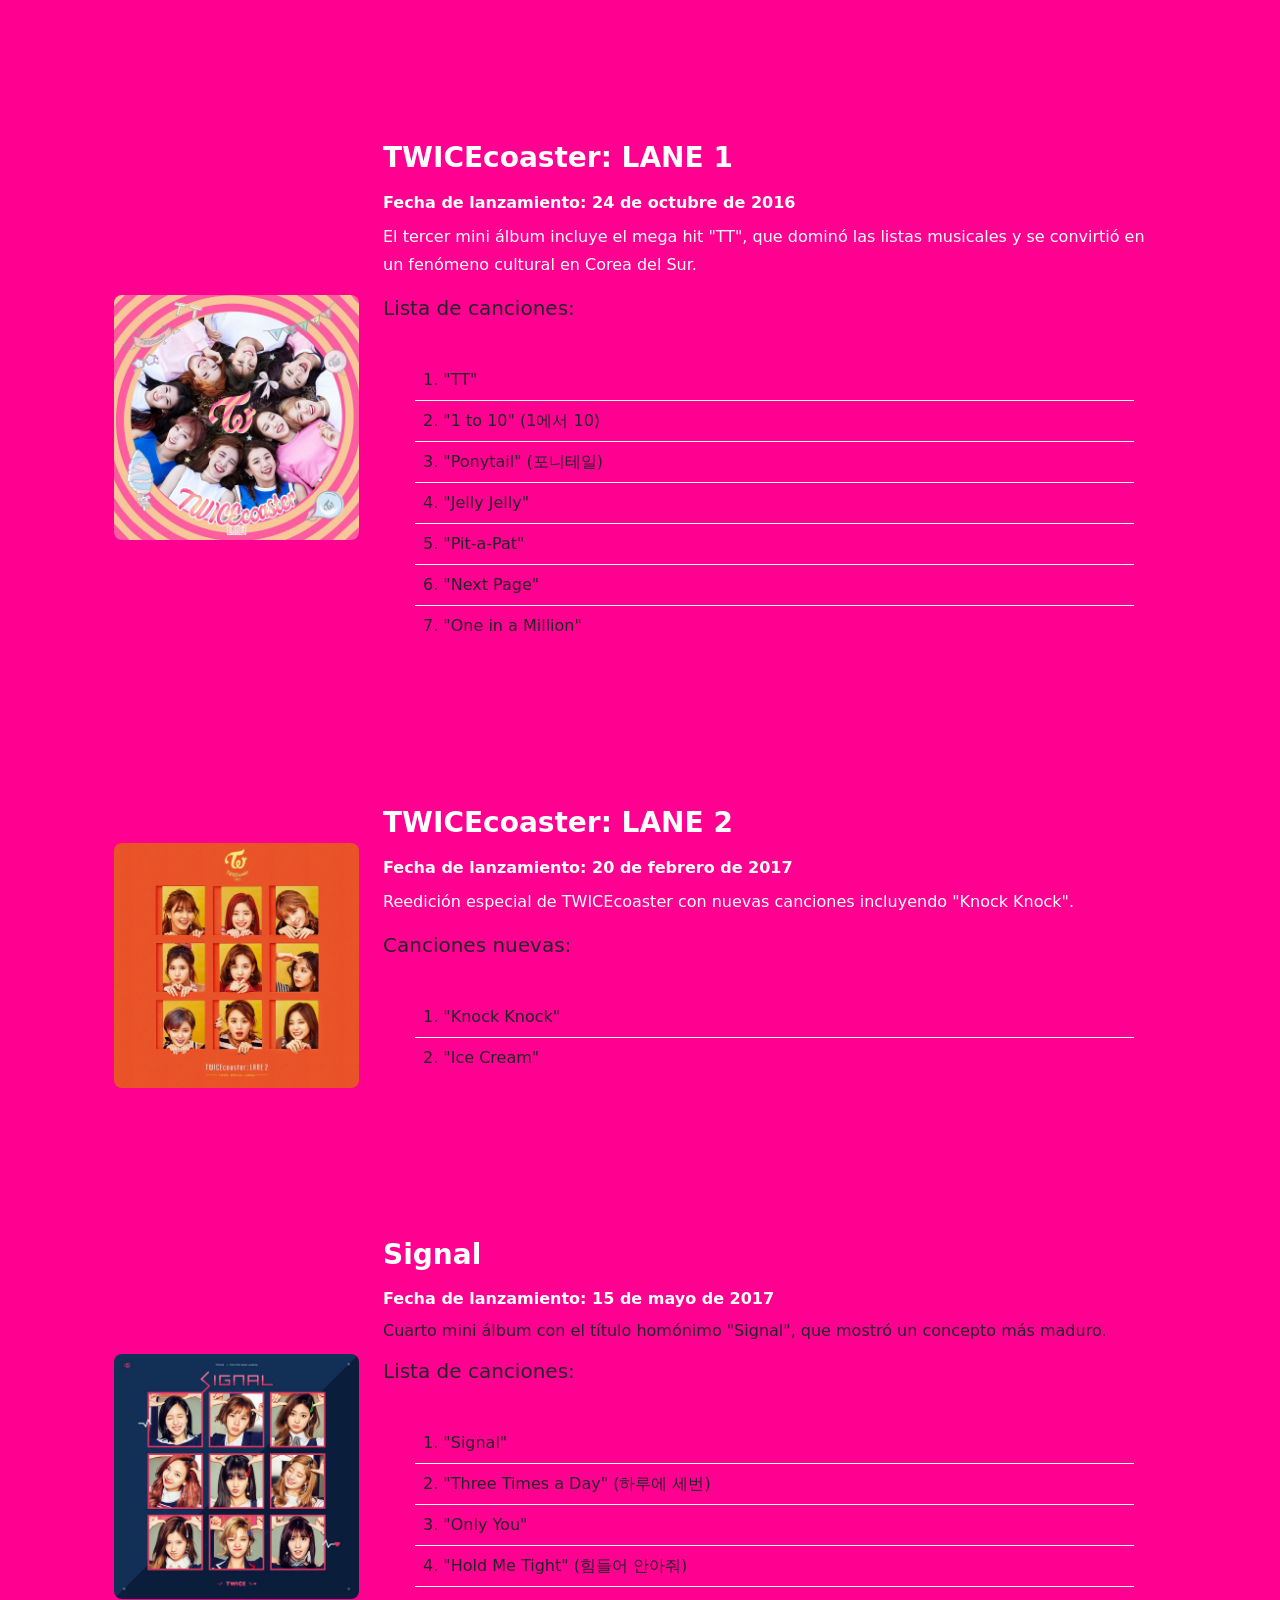
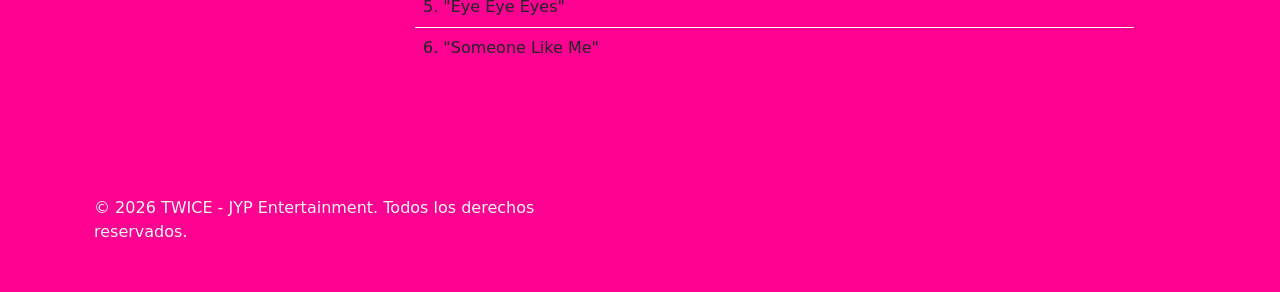
==== commit 297f57c4: "Agregar CEO" ====
--- a/HTML/discografia.html
+++ b/HTML/discografia.html
@@ -53,7 +53,7 @@
             <div class="album-card mb-5">
                 <div class="row g-4 align-items-center">
                     <div class="col-md-3">
-                        <img src="../IMG/Discografia/theStoryBegin.jpeg" alt="The Story Begins" class="img-fluid album-cover">
+                        <img src="../IMG/Discografia/Discografia Grupal/Discografia Coreana/theStoryBegin.jpeg" alt="The Story Begins" class="img-fluid album-cover">
                     </div>
                     <div class="col-md-9">
                         <h3 class="album-titulo">The Story Begins</h3>
@@ -78,7 +78,7 @@
             <div class="album-card mb-5">
                 <div class="row g-4 align-items-center">
                     <div class="col-md-3">
-                        <img src="../IMG/Discografia/PAGE_TWO.jpg" alt="This Is Four" class="img-fluid album-cover">
+                        <img src="../IMG/Discografia/Discografia Grupal/Discografia Coreana/PAGE_TWO.jpg" alt="This Is Four" class="img-fluid album-cover">
                     </div>
                     <div class="col-md-9">
                         <h3 class="album-titulo">Page Two</h3>
@@ -105,7 +105,7 @@
             <div class="album-card mb-5">
                 <div class="row g-4 align-items-center">
                     <div class="col-md-3">
-                    <img src="../IMG/Discografia/TWICEcoaster_LANE_1.jpg" alt="TWICEcoaster: LANE 1" class="img-fluid album-cover">
+                    <img src="../IMG/Discografia/Discografia Grupal/Discografia Coreana/TWICEcoaster_LANE_1.jpg" alt="TWICEcoaster: LANE 1" class="img-fluid album-cover">
                     </div>
                     <div class="col-md-9">
                         <h3 class="album-titulo">TWICEcoaster: LANE 1</h3>
@@ -133,7 +133,7 @@
                 <div class="row g-4 align-items-center">
                     <div class="col-md-3">
                         <div class="album-placeholder">
-                            <img src="../IMG/Discografia/TWICEcoaster_LANE_2.jpg" alt="TWICEcoaster: LANE 2" class="img-fluid album-cover">
+                            <img src="../IMG/Discografia/Discografia Grupal/Discografia Coreana/TWICEcoaster_LANE_2.jpg" alt="TWICEcoaster: LANE 2" class="img-fluid album-cover">
                         </div>
                     </div>
                     <div class="col-md-9">
@@ -156,7 +156,7 @@
                 <div class="row g-4 align-items-center">
                     <div class="col-md-3">
                         <div class="album-placeholder">
-                            <img src="../IMG/Discografia/TWICE_SIGNAL.jpg" alt="TWICEcoaster: LANE 1" class="img-fluid album-cover">
+                            <img src="../IMG/Discografia/Discografia Grupal/Discografia Coreana/TWICE_SIGNAL.jpg" alt="TWICEcoaster: LANE 1" class="img-fluid album-cover">
                         </div>
                     </div>
                     <div class="col-md-9">
--- a/style.css
+++ b/style.css
@@ -4,6 +4,14 @@
   margin: 0;
   padding: 0;
   box-sizing: border-box;
+}
+
+body {
+  background-color: #FF0090;
+}
+
+footer {
+  color: whitesmoke;
 }
 
 /* header */
@@ -55,55 +63,29 @@
   color: black;
 }
 
+.inicio-img {
+  max-width: 100%;
+  height: auto;
+}
+
 @media screen and (min-width: 480px) {
-  body {
-    display: grid;
-    grid-template-columns: repeat(2, 1fr);
-    grid-template-rows: repeat(2, 40%);
-    column-gap: 1rem;
-  }
-  img {
-    grid-column: span 2;
-  }
-  main {
-    display: grid;
-    grid-template-columns: repeat(2, 1fr);
-    grid-template-rows: repeat(2, 40%);
-  }
-  main .img-cuatro {
-    grid-column: span 2;
-  }
-  header {
-    justify-content: space-between;
-    margin-right: 15px;
+  .inicio-section {
+    padding: 4rem 2rem;
+  }
+  .social-card {
+    padding: 1rem;
   }
 }
 @media screen and (min-width: 768px) {
-  body {
-    display: grid;
-    grid-template-columns: repeat(3, 1fr);
-    grid-template-rows: repeat(2, 40%);
-    column-gap: 1rem;
-    row-gap: 1rem;
-    padding: 1.1rem;
-  }
-  img {
-    grid-template-columns: span 2;
-    grid-template-rows: span 2;
-  }
-  main {
-    display: grid;
-    grid-template-columns: repeat(3, 1fr);
-    grid-template-rows: repeat(3, 25%);
-  }
-  main .img-dos, main .img-cinco {
-    display: block;
-  }
-  main .img-uno, main .img-tres {
-    grid-template-rows: span 2;
-  }
-  main .img-cinco {
-    grid-template-columns: span 3;
+  .inicio-section {
+    padding: 4rem;
+    min-height: 500px;
+  }
+  .miembros-card {
+    margin-bottom: 2rem;
+  }
+  .album-card {
+    padding: 2rem 4rem;
   }
 }
 /* navbar */
@@ -256,13 +238,18 @@
   align-items: center;
 }
 
-/*Tarjeta miembro*/
+.miembros-section {
+  background-color: #FF0090;
+  padding: 2rem 0;
+}
+
 .miembros-card {
-  background: #FF0090;
-  padding: 2rem;
+  background: white;
+  padding: 1.5rem;
   border-radius: 1rem;
   box-shadow: 0 4px 12px rgba(0, 0, 0, 0.15);
   margin-bottom: 2rem;
+  border-left: 4px solid #FF0090;
   transition: box-shadow 0.3s ease;
   opacity: 0;
   transform: translateX(-80px);
@@ -301,30 +288,27 @@
   animation-delay: 0.8s;
 }
 
-/*Tarjeta líder*/
 .lider-card {
   border: 3px solid #FF0090;
 }
 
-/* Nombre del miembro */
 .nombre {
+  color: #FF0090;
   font-weight: 700;
-  margin-bottom: 2rem;
-}
-
-/* Rol del miembro */
+  margin-bottom: 0.5rem;
+}
+
 .rol {
   font-size: 0.9rem;
+  color: #666;
   padding: 0.5rem;
 }
 
-/* Descripción */
 .descripcion {
-  color: white;
+  color: #333;
   line-height: 1.8;
 }
 
-/* Información grupal */
 .infomacion-grupal {
   background: white;
   padding: 2rem;
@@ -347,9 +331,21 @@
 .infomacion-grupal li {
   padding: 0.5rem 0;
   border-bottom: 1px solid #eee;
+  color: #333;
 }
 .infomacion-grupal li:last-child {
   border-bottom: none;
 }
 
+@keyframes slideRight {
+  from {
+    opacity: 0;
+    transform: translateX(-80px);
+  }
+  to {
+    opacity: 1;
+    transform: translateX(0);
+  }
+}
+
 /*# sourceMappingURL=style.css.map */
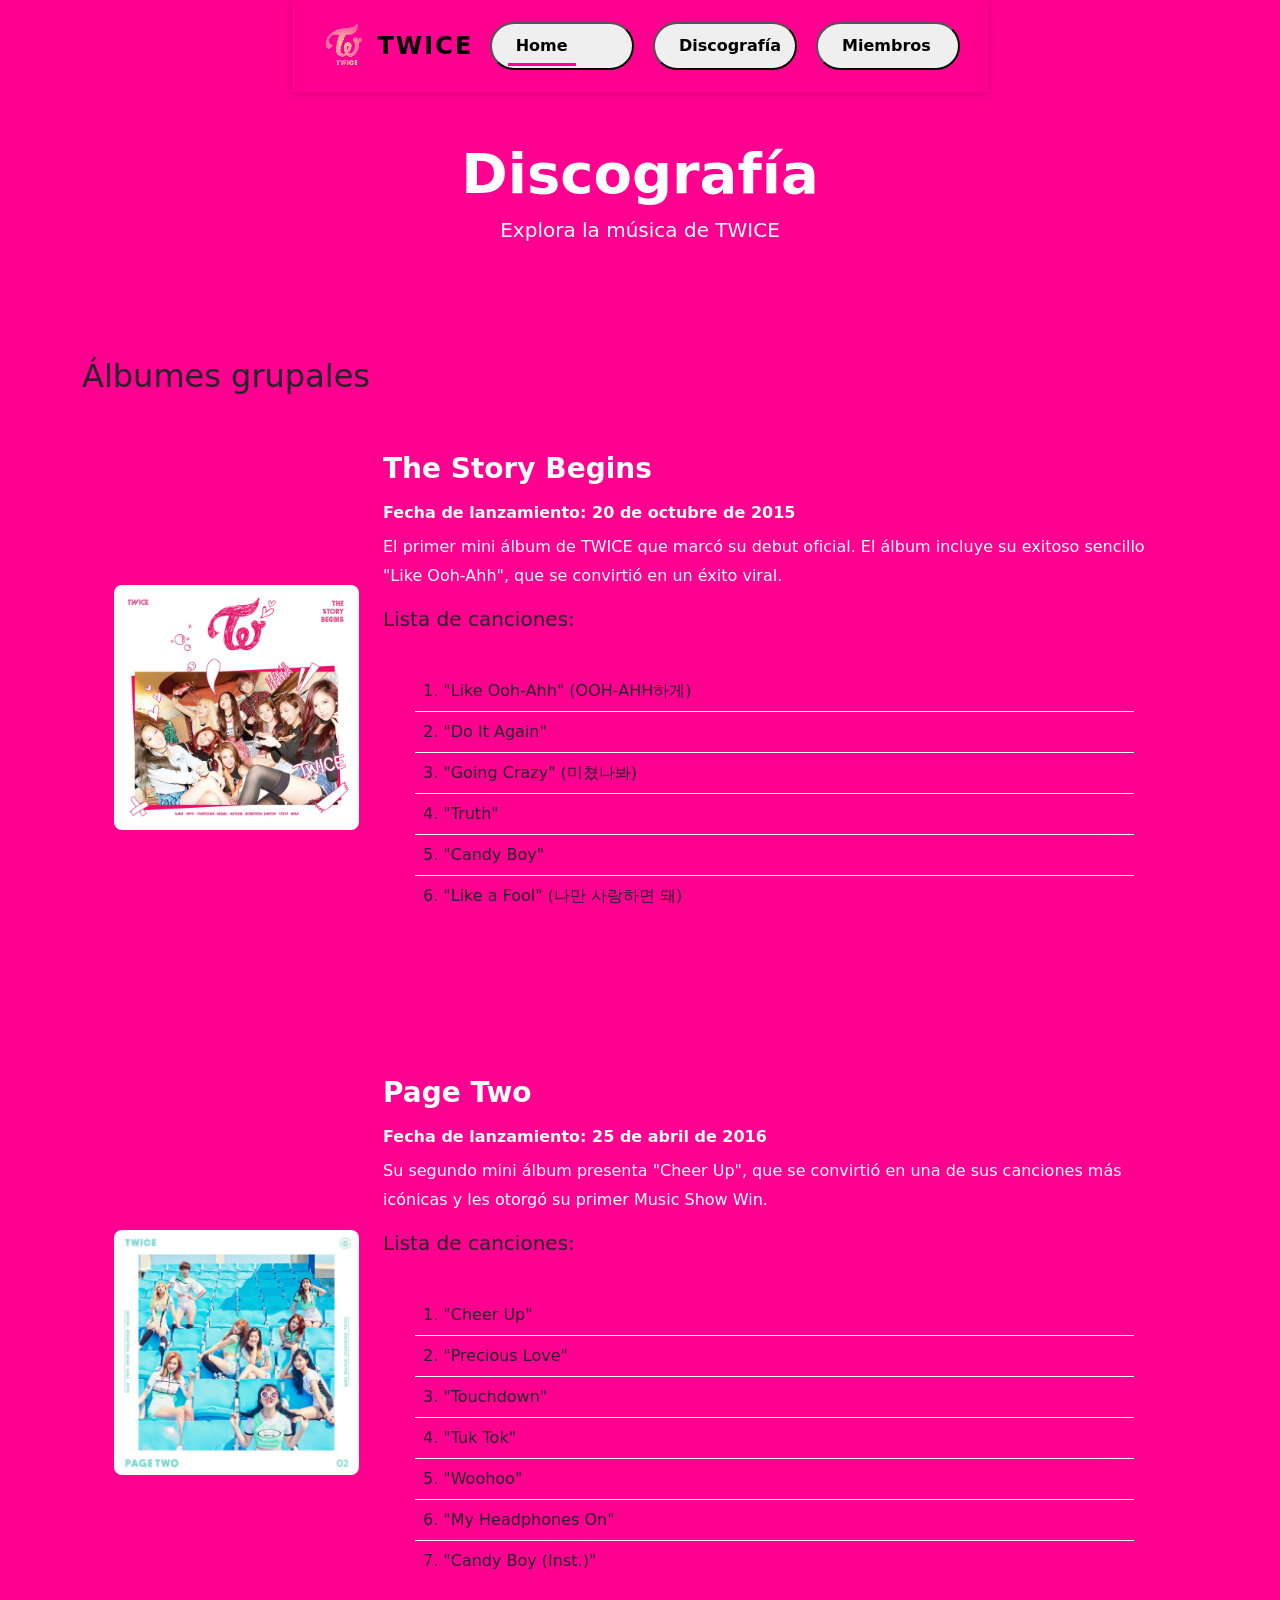
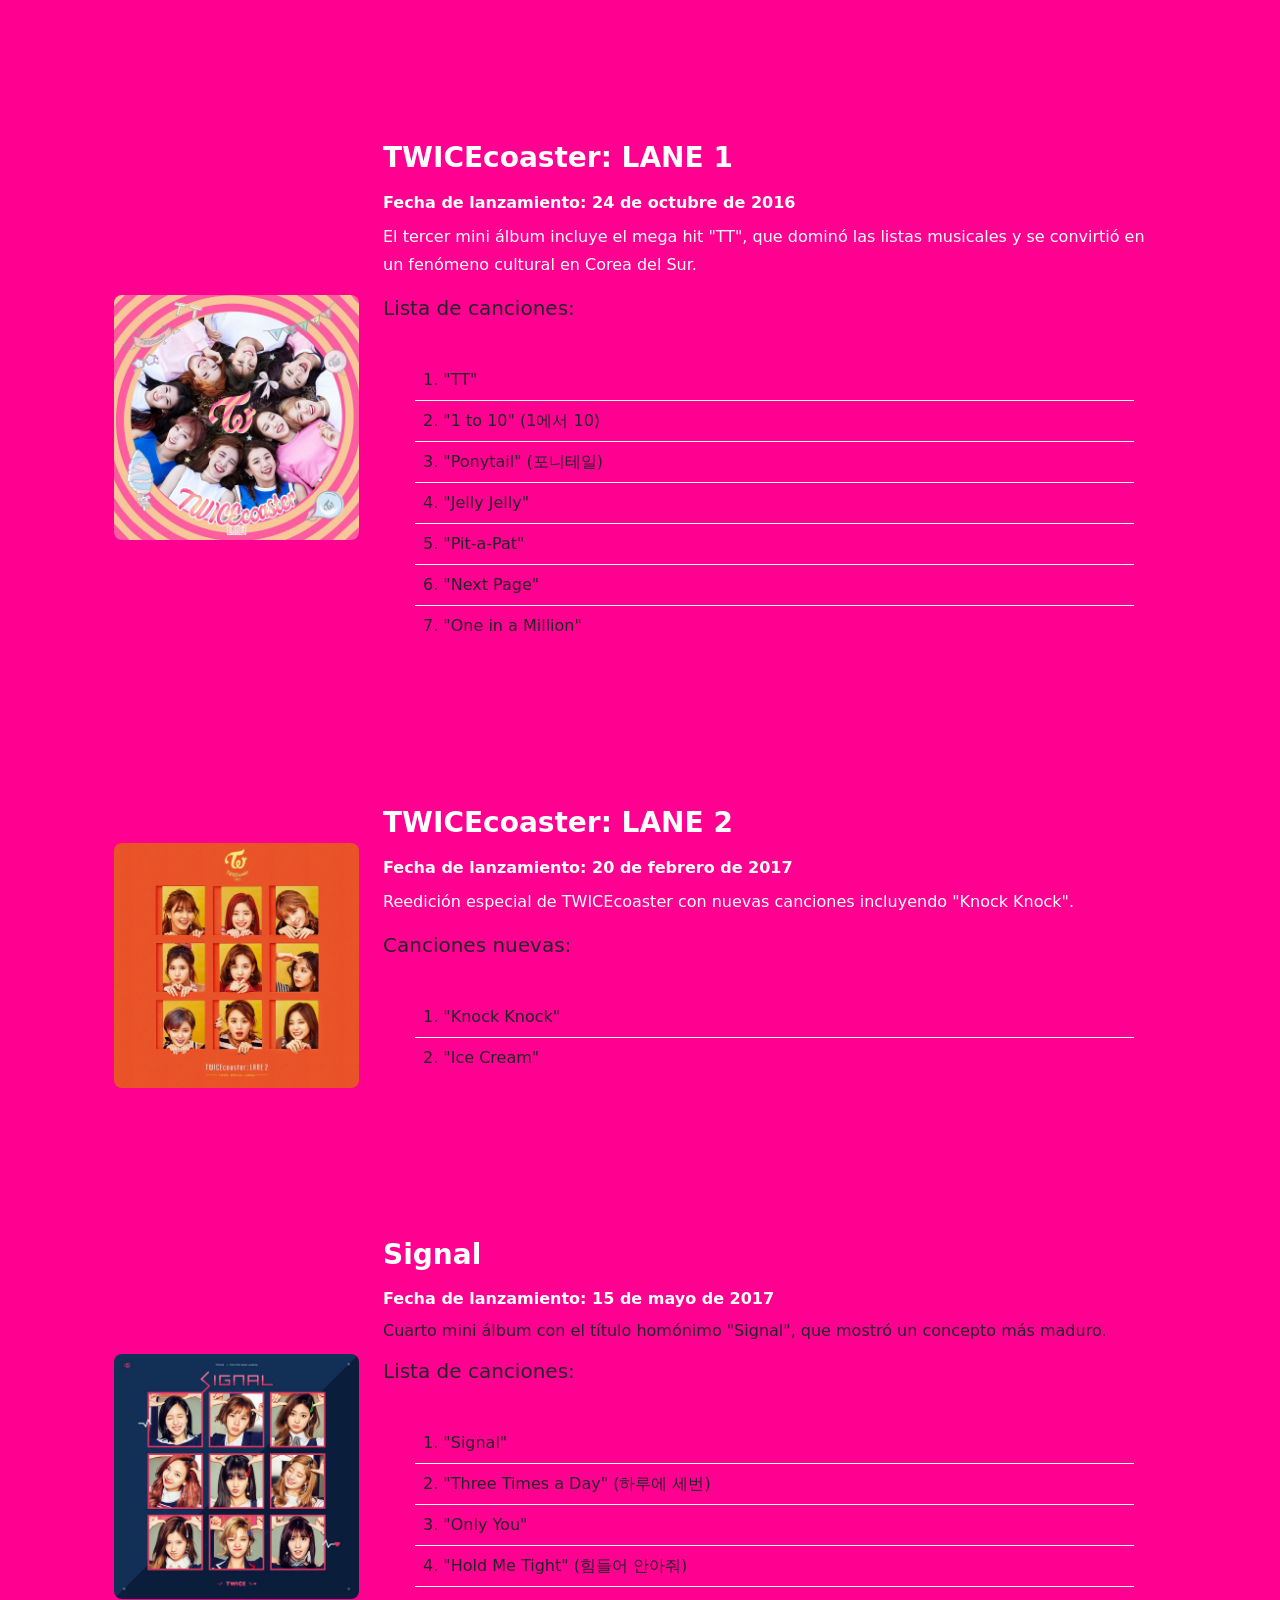
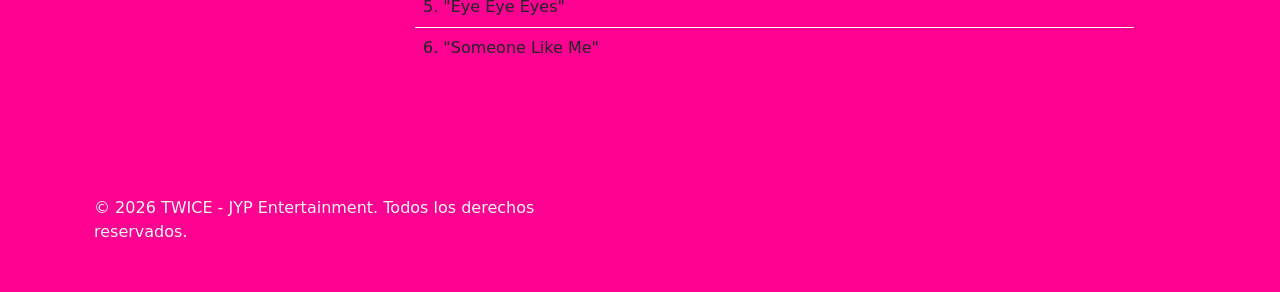
==== commit 9086d7d5: "arreglar errores en los html" ====
--- a/HTML/discografia.html
+++ b/HTML/discografia.html
@@ -1,9 +1,11 @@
 <!DOCTYPE html>
-<html lang="en">
+<html lang="es">
 <head>
     <meta charset="UTF-8">
     <meta name="viewport" content="width=device-width, initial-scale=1.0">
-    <title>Discografia</title>
+    <title>TWICE - Discografía | Álbumes y Canciones</title>
+    <!-- SEO: descripción para buscadores -->
+    <meta name="description" content="Explorá la discografía completa de TWICE: mini álbumes, álbumes completos y sencillos del grupo de K-pop de JYP Entertainment desde 2015.">
     <link href="https://cdn.jsdelivr.net/npm/bootstrap@5.3.2/dist/css/bootstrap.min.css" rel="stylesheet">
     <link rel="stylesheet" href="../style.css">
 </head>
@@ -53,7 +55,7 @@
             <div class="album-card mb-5">
                 <div class="row g-4 align-items-center">
                     <div class="col-md-3">
-                        <img src="../IMG/Discografia/Discografia Grupal/Discografia Coreana/theStoryBegin.jpeg" alt="The Story Begins" class="img-fluid album-cover">
+                        <img src="../IMG/Discografia/theStoryBegin.jpeg" alt="The Story Begins" class="img-fluid album-cover">
                     </div>
                     <div class="col-md-9">
                         <h3 class="album-titulo">The Story Begins</h3>
@@ -78,7 +80,7 @@
             <div class="album-card mb-5">
                 <div class="row g-4 align-items-center">
                     <div class="col-md-3">
-                        <img src="../IMG/Discografia/Discografia Grupal/Discografia Coreana/PAGE_TWO.jpg" alt="This Is Four" class="img-fluid album-cover">
+                        <img src="../IMG/Discografia/PAGE_TWO.jpg" alt="This Is Four" class="img-fluid album-cover">
                     </div>
                     <div class="col-md-9">
                         <h3 class="album-titulo">Page Two</h3>
@@ -105,7 +107,7 @@
             <div class="album-card mb-5">
                 <div class="row g-4 align-items-center">
                     <div class="col-md-3">
-                    <img src="../IMG/Discografia/Discografia Grupal/Discografia Coreana/TWICEcoaster_LANE_1.jpg" alt="TWICEcoaster: LANE 1" class="img-fluid album-cover">
+                    <img src="../IMG/Discografia/TWICEcoaster_LANE_1.jpg" alt="TWICEcoaster: LANE 1" class="img-fluid album-cover">
                     </div>
                     <div class="col-md-9">
                         <h3 class="album-titulo">TWICEcoaster: LANE 1</h3>
@@ -133,7 +135,7 @@
                 <div class="row g-4 align-items-center">
                     <div class="col-md-3">
                         <div class="album-placeholder">
-                            <img src="../IMG/Discografia/Discografia Grupal/Discografia Coreana/TWICEcoaster_LANE_2.jpg" alt="TWICEcoaster: LANE 2" class="img-fluid album-cover">
+                            <img src="../IMG/Discografia/TWICEcoaster_LANE_2.jpg" alt="TWICEcoaster: LANE 2" class="img-fluid album-cover">
                         </div>
                     </div>
                     <div class="col-md-9">
@@ -156,7 +158,7 @@
                 <div class="row g-4 align-items-center">
                     <div class="col-md-3">
                         <div class="album-placeholder">
-                            <img src="../IMG/Discografia/Discografia Grupal/Discografia Coreana/TWICE_SIGNAL.jpg" alt="TWICEcoaster: LANE 1" class="img-fluid album-cover">
+                            <img src="../IMG/Discografia/TWICE_SIGNAL.jpg" alt="TWICEcoaster: LANE 1" class="img-fluid album-cover">
                         </div>
                     </div>
                     <div class="col-md-9">
--- a/style.css
+++ b/style.css
@@ -254,39 +254,6 @@
   opacity: 0;
   transform: translateX(-80px);
 }
-.miembros-card:hover {
-  box-shadow: 0 8px 24px rgba(0, 0, 0, 0.25);
-}
-.miembros-card.visible {
-  animation: slideRight 0.6s ease forwards;
-}
-.miembros-card:nth-child(1).visible {
-  animation-delay: 0s;
-}
-.miembros-card:nth-child(2).visible {
-  animation-delay: 0.1s;
-}
-.miembros-card:nth-child(3).visible {
-  animation-delay: 0.2s;
-}
-.miembros-card:nth-child(4).visible {
-  animation-delay: 0.3s;
-}
-.miembros-card:nth-child(5).visible {
-  animation-delay: 0.4s;
-}
-.miembros-card:nth-child(6).visible {
-  animation-delay: 0.5s;
-}
-.miembros-card:nth-child(7).visible {
-  animation-delay: 0.6s;
-}
-.miembros-card:nth-child(8).visible {
-  animation-delay: 0.7s;
-}
-.miembros-card:nth-child(9).visible {
-  animation-delay: 0.8s;
-}
 
 .lider-card {
   border: 3px solid #FF0090;
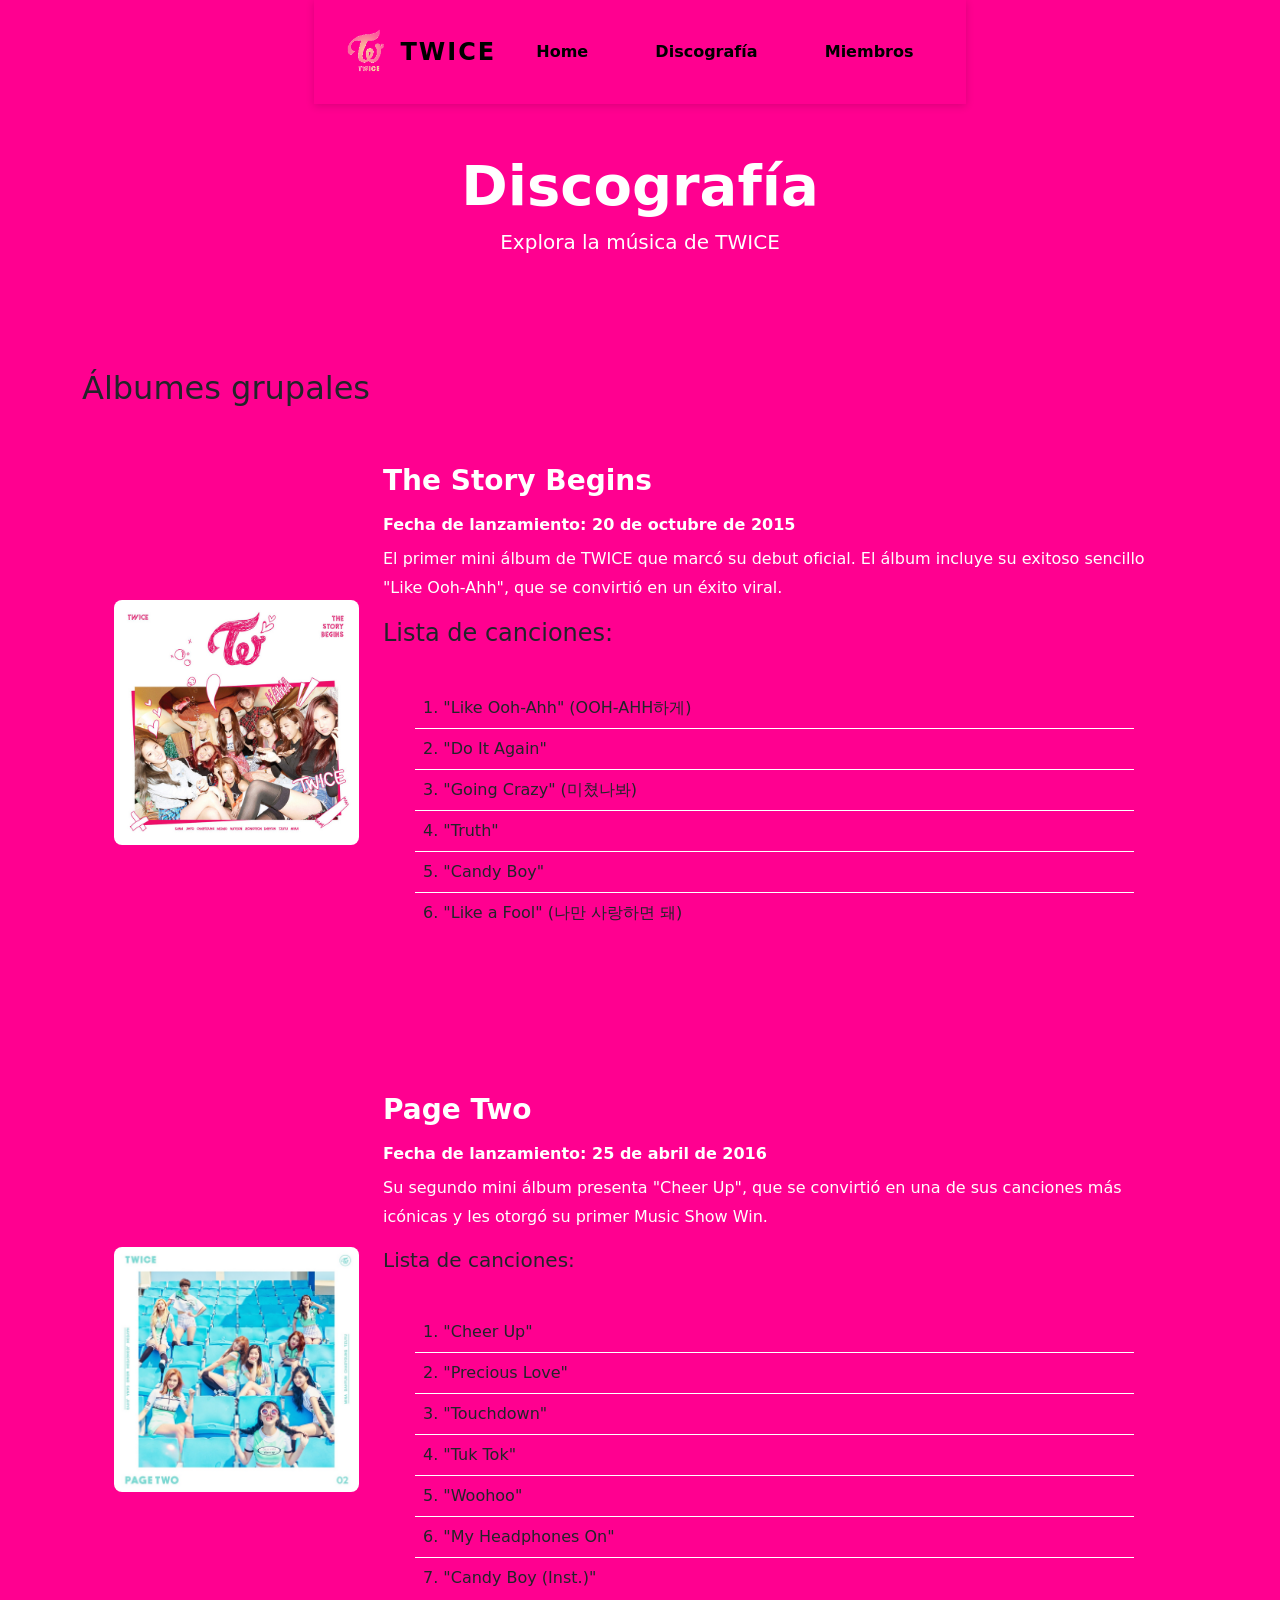
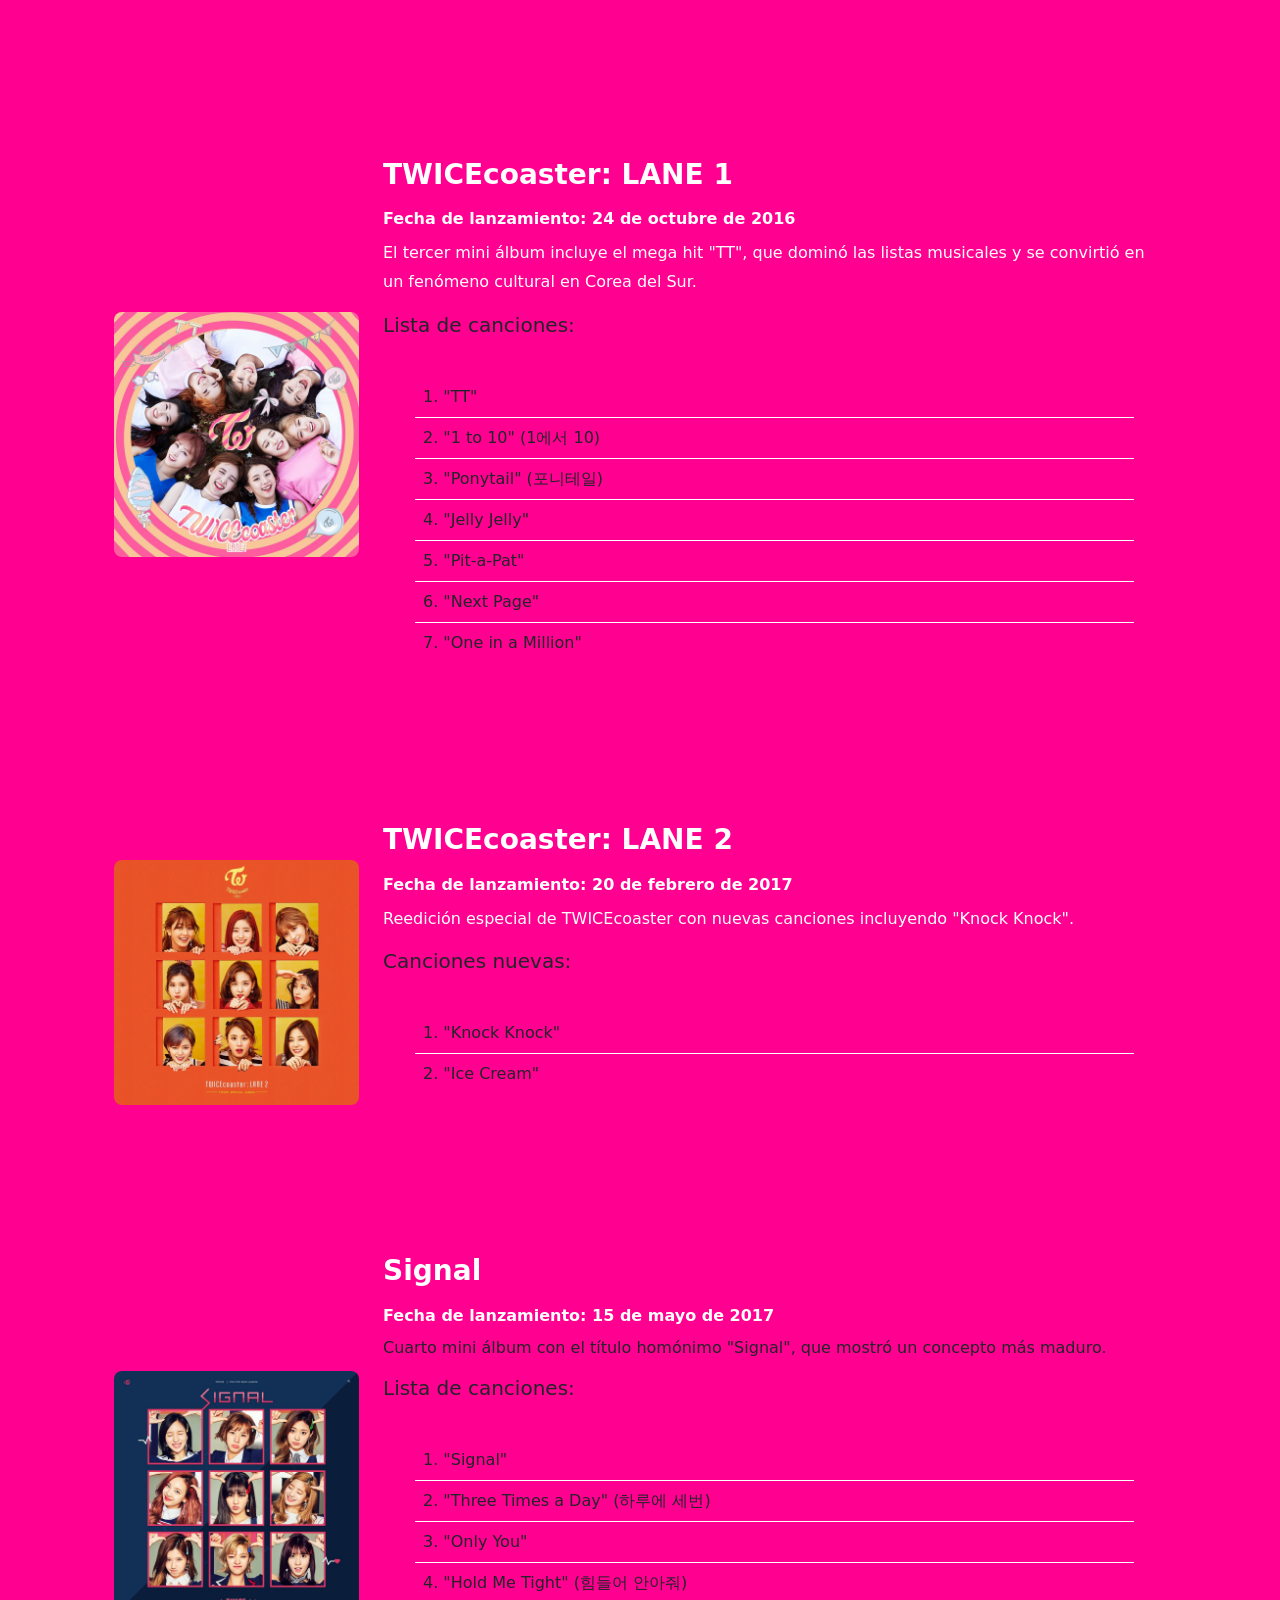
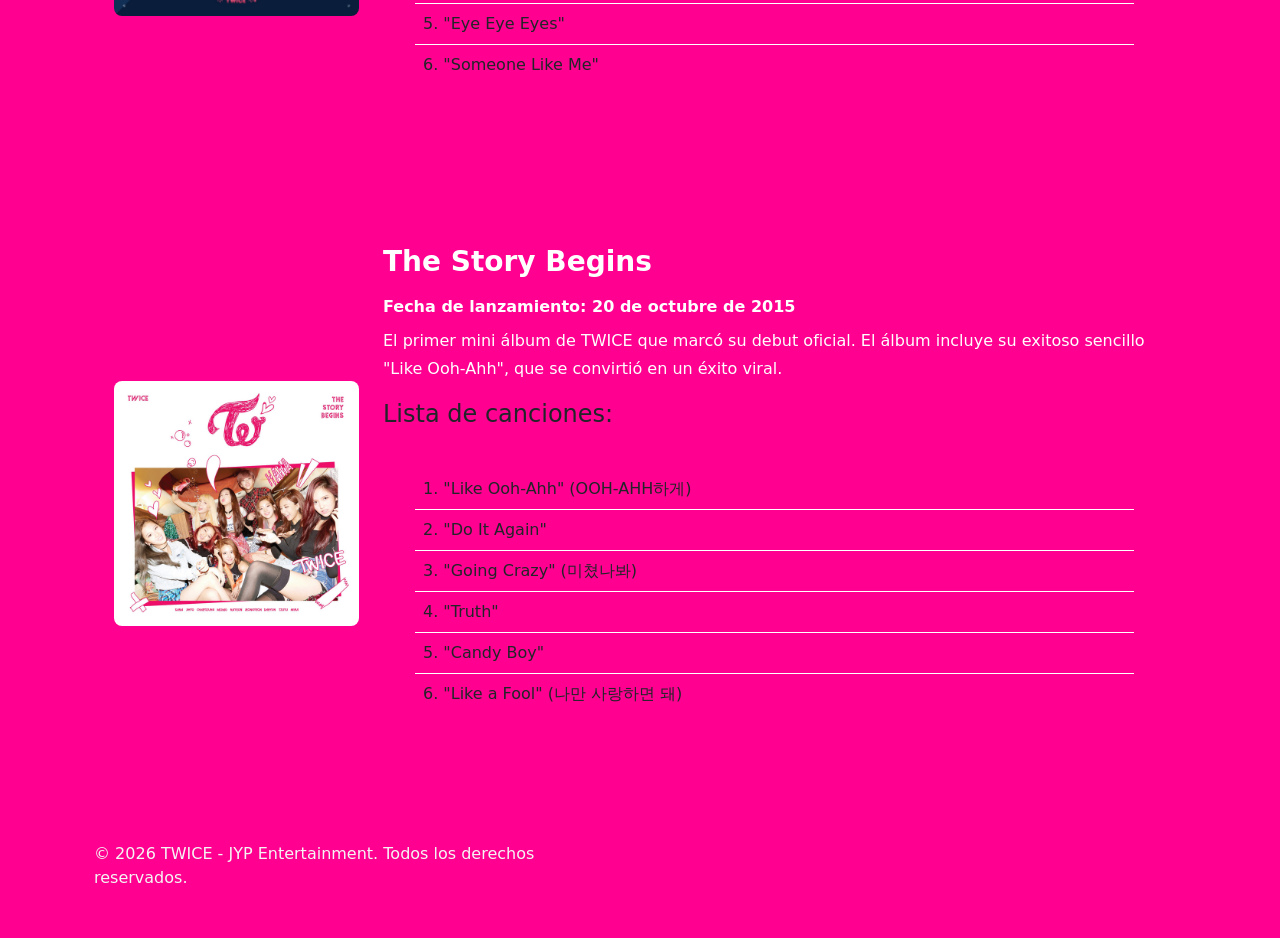
==== commit f5615ff4: "cambiar sass" ====
--- a/HTML/discografia.html
+++ b/HTML/discografia.html
@@ -3,6 +3,7 @@
 <head>
     <meta charset="UTF-8">
     <meta name="viewport" content="width=device-width, initial-scale=1.0">
+    <!-- SEO -->
     <title>TWICE - Discografía | Álbumes y Canciones</title>
     <!-- SEO: descripción para buscadores -->
     <meta name="description" content="Explorá la discografía completa de TWICE: mini álbumes, álbumes completos y sencillos del grupo de K-pop de JYP Entertainment desde 2015.">
@@ -10,26 +11,27 @@
     <link rel="stylesheet" href="../style.css">
 </head>
 <body>
+    <!-- Navegación -->
     <header>
-        <nav class="navbar navbar-expand-lg navbar-light bg-twice sticky-top">
+        <nav class="navbar navbar-expand-lg navbar-light bg-twice sticky-top" aria-label="Navegacion Principal">
         <div class="container">
             <a class="navbar-brand d-flex align-items-center" href="../index.html">
                 <img src="../IMG/TWICE_LOGO.png" alt="TWICE Logo" height="50" class="me-2">
                 <span class="brand-text">TWICE</span>
             </a>
-            <button class="navbar-toggler" type="button" data-bs-toggle="collapse" data-bs-target="#navbarNav">
+            <button class="navbar-toggler" type="button" data-bs-toggle="collapse" data-bs-target="#navbarNav" aria-controls="navbarNav" aria-expanded="false" aria-label="Abrir menú">
                 <span class="navbar-toggler-icon"></span>
             </button>
             <div class="collapse navbar-collapse" id="navbarNav">
                 <ul class="navbar-nav ms-auto">
                     <li class="nav-item">
-                        <button><a class="nav-link active" href="../index.html">Home</a></button>
+                        <a class="nav-link active" href="../index.html">Home</a>
                     </li>
                     <li class="nav-item">
-                        <button><a class="nav-link" href="../HTML/discografia.html">Discografía</a></button>
+                        <a class="nav-link" href="../HTML/discografia.html">Discografía</a>
                     </li>
                     <li class="nav-item">
-                        <button><a class="nav-link" href="../HTML/Miembros.html">Miembros</a></button>
+                        <a class="nav-link" href="../HTML/Miembros.html">Miembros</a>
                     </li>
                 </ul>
             </div>
@@ -38,7 +40,7 @@
     </header>
     <!-- Discografia --> 
     <!-- Page Header -->
-    <section class="page-header py-5">
+    <section class="page-header py-5" aria-label="Título de sección">
         <div class="container">
             <h1 class="display-4 fw-bold text-center text-white">Discografía</h1>
             <p class="lead text-center text-white">Explora la música de TWICE</p>
@@ -51,11 +53,11 @@
             <!-- Mini Albums -->
             <h2 class="section-title mb-4">Álbumes grupales</h2>
             
-            <!-- Album 1 -->
-            <div class="album-card mb-5">
-                <div class="row g-4 align-items-center">
-                    <div class="col-md-3">
-                        <img src="../IMG/Discografia/theStoryBegin.jpeg" alt="The Story Begins" class="img-fluid album-cover">
+            <!-- Album 1  Coreano -->
+            <div class="album-card mb-5">
+                <div class="row g-4 align-items-center">
+                    <div class="col-md-3">
+                        <img src="../IMG/Discografia/theStoryBegin.jpeg" alt="Portada del álbum The Story Begins de TWICE" class="img-fluid album-cover" >
                     </div>
                     <div class="col-md-9">
                         <h3 class="album-titulo">The Story Begins</h3>
@@ -64,7 +66,7 @@
                             El primer mini álbum de TWICE que marcó su debut oficial. El álbum incluye su exitoso 
                             sencillo "Like Ooh-Ahh", que se convirtió en un éxito viral.
                         </p>
-                        <h5 class="mt-3">Lista de canciones:</h5>
+                        <h4 class="mt-3">Lista de canciones:</h4>
                         <ol class="tracklist">
                             <li>"Like Ooh-Ahh" (OOH-AHH하게)</li>
                             <li>"Do It Again"</li>
@@ -76,11 +78,11 @@
                     </div>
                 </div>
             </div>
-            <!-- Album 2 -->
-            <div class="album-card mb-5">
-                <div class="row g-4 align-items-center">
-                    <div class="col-md-3">
-                        <img src="../IMG/Discografia/PAGE_TWO.jpg" alt="This Is Four" class="img-fluid album-cover">
+            <!-- Album 2  Coreano -->
+            <div class="album-card mb-5">
+                <div class="row g-4 align-items-center">
+                    <div class="col-md-3">
+                        <img src="../IMG/Discografia/PAGE_TWO.jpg" alt="Portada del álbum Page Two de TWICE" class="img-fluid album-cover">
                     </div>
                     <div class="col-md-9">
                         <h3 class="album-titulo">Page Two</h3>
@@ -103,11 +105,11 @@
                 </div>
             </div>
 
-            <!-- Album 3 -->
-            <div class="album-card mb-5">
-                <div class="row g-4 align-items-center">
-                    <div class="col-md-3">
-                    <img src="../IMG/Discografia/TWICEcoaster_LANE_1.jpg" alt="TWICEcoaster: LANE 1" class="img-fluid album-cover">
+            <!-- Album 3  Coreano -->
+            <div class="album-card mb-5">
+                <div class="row g-4 align-items-center">
+                    <div class="col-md-3">
+                    <img src="../IMG/Discografia/TWICEcoaster_LANE_1.jpg" alt="Portada del álbum TWICEcoaster: LANE 1 de TWICE" class="img-fluid album-cover">
                     </div>
                     <div class="col-md-9">
                         <h3 class="album-titulo">TWICEcoaster: LANE 1</h3>
@@ -130,12 +132,12 @@
                 </div>
             </div>
 
-            <!-- Album 4 -->
+            <!-- Album 4  Coreano -->
             <div class="album-card mb-5">
                 <div class="row g-4 align-items-center">
                     <div class="col-md-3">
                         <div class="album-placeholder">
-                            <img src="../IMG/Discografia/TWICEcoaster_LANE_2.jpg" alt="TWICEcoaster: LANE 2" class="img-fluid album-cover">
+                            <img src="../IMG/Discografia/TWICEcoaster_LANE_2.jpg" alt="Portada del álbum TWICEcoaster: LANE 2 de TWICE" class="img-fluid album-cover">
                         </div>
                     </div>
                     <div class="col-md-9">
@@ -153,12 +155,12 @@
                 </div>
             </div>
 
-            <!-- Album 5 -->
+            <!-- Album 5 Coreano -->
             <div class="album-card mb-5">
                 <div class="row g-4 align-items-center">
                     <div class="col-md-3">
                         <div class="album-placeholder">
-                            <img src="../IMG/Discografia/TWICE_SIGNAL.jpg" alt="TWICEcoaster: LANE 1" class="img-fluid album-cover">
+                            <img src="../IMG/Discografia/TWICE_SIGNAL.jpg" alt="Portada del álbum Signal de TWICE" class="img-fluid album-cover">
                         </div>
                     </div>
                     <div class="col-md-9">
@@ -179,6 +181,31 @@
                     </div>
                 </div>
             </div>
+            <!-- Album 1 Japonés -->
+            <div class="album-card mb-5">
+                <div class="row g-4 align-items-center">
+                    <div class="col-md-3">
+                        <img src="../IMG/Discografia/theStoryBegin.jpeg" alt="Portada del álbum The Story Begins de TWICE" class="img-fluid album-cover" >
+                    </div>
+                    <div class="col-md-9">
+                        <h3 class="album-titulo">The Story Begins</h3>
+                        <p class="album-fecha"><strong>Fecha de lanzamiento:</strong> 20 de octubre de 2015</p>
+                        <p class="album-descripcion">
+                            El primer mini álbum de TWICE que marcó su debut oficial. El álbum incluye su exitoso 
+                            sencillo "Like Ooh-Ahh", que se convirtió en un éxito viral.
+                        </p>
+                        <h4 class="mt-3">Lista de canciones:</h4>
+                        <ol class="tracklist">
+                            <li>"Like Ooh-Ahh" (OOH-AHH하게)</li>
+                            <li>"Do It Again"</li>
+                            <li>"Going Crazy" (미쳤나봐)</li>
+                            <li>"Truth"</li>
+                            <li>"Candy Boy"</li>
+                            <li>"Like a Fool" (나만 사랑하면 돼)</li>
+                        </ol>
+                    </div>
+                </div>
+            </div>
     
     <footer>
         <div class="container">
--- a/style.css
+++ b/style.css
@@ -49,20 +49,6 @@
   object-fit: cover;
 }
 
-/* button */
-button {
-  display: flex;
-  align-items: center;
-  width: 9em;
-  height: 3em;
-  border-radius: 30em;
-  font-family: inherit;
-}
-button a {
-  text-decoration: none;
-  color: black;
-}
-
 .inicio-img {
   max-width: 100%;
   height: auto;
